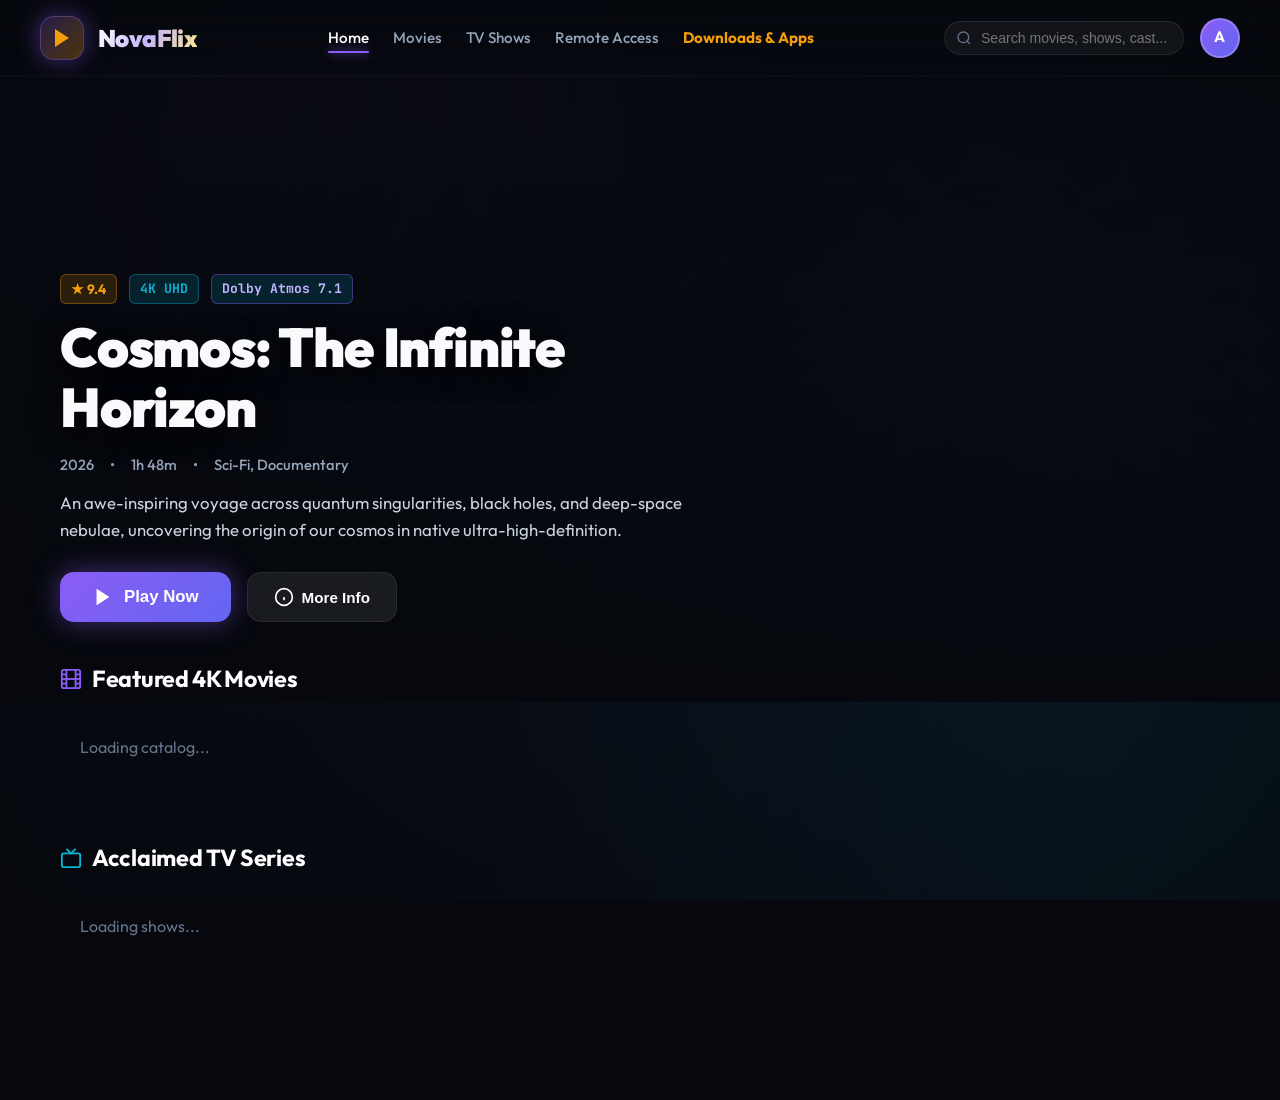
==== templates/index.html @ df2147ff "feat: Initial release of NovaFlix - Sovereign Next-Gen Media Platform" ====
<!DOCTYPE html>
<html lang="en">
<head>
    <meta charset="UTF-8">
    <meta name="viewport" content="width=device-width, initial-scale=1.0">
    <title>NovaFlix | Next-Gen Sovereign Media Server</title>
    <meta name="description" content="The next-generation open media streaming platform combining the elegance of Plex, freedom of Jellyfin, and power of Emby.">
    <link rel="stylesheet" href="/static/css/style.css">
</head>
<body>
    <!-- Topbar Navigation -->
    <header class="cinema-nav" id="cinemaNav">
        <a href="/" class="brand-wrap">
            <div class="brand-icon">
                <svg width="24" height="24" viewBox="0 0 24 24" fill="var(--amber-gold)"><polygon points="5 3 19 12 5 21 5 3"></polygon></svg>
            </div>
            <div>
                <span class="brand-logo-text">NovaFlix</span>
            </div>
        </a>

        <ul class="nav-menu">
            <li><a class="nav-link active" onclick="location.reload()">Home</a></li>
            <li><a class="nav-link" href="#shelfMovies">Movies</a></li>
            <li><a class="nav-link" href="#shelfShows">TV Shows</a></li>
            <li><a class="nav-link" id="btnRemoteStatus">Remote Access</a></li>
            <li><a class="nav-link" href="/portal" style="color: var(--amber-gold); font-weight: 700;">Downloads & Apps</a></li>
        </ul>

        <div class="nav-right-actions">
            <div class="search-box-wrap">
                <svg class="search-icon-nav" width="16" height="16" viewBox="0 0 24 24" fill="none" stroke="currentColor" stroke-width="2"><circle cx="11" cy="11" r="8"></circle><line x1="21" y1="21" x2="16.65" y2="16.65"></line></svg>
                <input type="text" id="navSearchInput" class="nav-search-input" placeholder="Search movies, shows, cast...">
            </div>

            <div class="user-profile-btn" title="Admin Profile">
                A
            </div>
        </div>
    </header>

    <!-- Main Hero Banner -->
    <section class="hero-backdrop-container" id="heroBackdrop">
        <div class="hero-overlay-fade"></div>
        <div class="hero-content">
            <div class="hero-badge-row">
                <span class="rating-badge" id="heroRating">★ 9.4</span>
                <span class="quality-badge">4K UHD</span>
                <span class="quality-badge" style="color: #c4b5fd; border-color: rgba(139, 92, 246, 0.4);">Dolby Atmos 7.1</span>
            </div>
            <h1 class="hero-title" id="heroTitle">Cosmos: The Infinite Horizon</h1>
            <div class="hero-meta">
                <span id="heroYear">2026</span>
                <span>•</span>
                <span id="heroDuration">1h 48m</span>
                <span>•</span>
                <span id="heroGenre">Sci-Fi, Documentary</span>
            </div>
            <p class="hero-synopsis" id="heroSynopsis">
                An awe-inspiring voyage across quantum singularities, black holes, and deep-space nebulae, uncovering the origin of our cosmos in native ultra-high-definition.
            </p>
            <div class="hero-btn-row">
                <button class="btn-hero-play" id="btnHeroPlay">
                    <svg width="22" height="22" viewBox="0 0 24 24" fill="currentColor"><polygon points="5 3 19 12 5 21 5 3"></polygon></svg>
                    <span>Play Now</span>
                </button>
                <button class="btn-hero-secondary" onclick="app.openDetailModal(1)">
                    <svg width="20" height="20" viewBox="0 0 24 24" fill="none" stroke="currentColor" stroke-width="2"><circle cx="12" cy="12" r="10"></circle><line x1="12" y1="16" x2="12" y2="12"></line><line x1="12" y1="8" x2="12.01" y2="8"></line></svg>
                    <span>More Info</span>
                </button>
            </div>
        </div>
    </section>

    <!-- Cinema Media Shelves -->
    <main class="cinema-main-container">
        <!-- Continue Watching Shelf -->
        <section class="media-shelf" id="shelfContinueWatching" style="display: none;">
            <div class="shelf-header">
                <h2 class="shelf-title">
                    <svg width="22" height="22" viewBox="0 0 24 24" fill="none" stroke="var(--amber-gold)" stroke-width="2"><circle cx="12" cy="12" r="10"></circle><polyline points="12 6 12 12 16 14"></polyline></svg>
                    <span>Continue Watching</span>
                </h2>
            </div>
            <div class="shelf-carousel" id="carouselContinueWatching"></div>
        </section>

        <!-- Trending Movies Shelf -->
        <section class="media-shelf" id="shelfMovies">
            <div class="shelf-header">
                <h2 class="shelf-title">
                    <svg width="22" height="22" viewBox="0 0 24 24" fill="none" stroke="var(--violet-primary)" stroke-width="2"><rect x="2" y="2" width="20" height="20" rx="2.18" ry="2.18"></rect><line x1="7" y1="2" x2="7" y2="22"></line><line x1="17" y1="2" x2="17" y2="22"></line><line x1="2" y1="12" x2="22" y2="12"></line><line x1="2" y1="7" x2="7" y2="7"></line><line x1="2" y1="17" x2="7" y2="17"></line><line x1="17" y1="17" x2="22" y2="17"></line><line x1="17" y1="7" x2="22" y2="7"></line></svg>
                    <span>Featured 4K Movies</span>
                </h2>
            </div>
            <div class="shelf-carousel" id="carouselMovies">
                <div style="color: var(--text-muted); padding: 20px;">Loading catalog...</div>
            </div>
        </section>

        <!-- TV Series Shelf -->
        <section class="media-shelf" id="shelfShows">
            <div class="shelf-header">
                <h2 class="shelf-title">
                    <svg width="22" height="22" viewBox="0 0 24 24" fill="none" stroke="var(--cyan-accent)" stroke-width="2"><rect x="2" y="7" width="20" height="15" rx="2" ry="2"></rect><polyline points="17 2 12 7 7 2"></polyline></svg>
                    <span>Acclaimed TV Series</span>
                </h2>
            </div>
            <div class="shelf-carousel" id="carouselShows">
                <div style="color: var(--text-muted); padding: 20px;">Loading shows...</div>
            </div>
        </section>
    </main>

    <!-- Media Detail Modal -->
    <div class="modal-overlay" id="mediaDetailModal">
        <div class="modal-card" style="max-width: 680px; padding: 0; overflow: hidden;">
            <div id="detailBackdrop" style="width: 100%; height: 260px; background-size: cover; background-position: center; position: relative;">
                <div style="position: absolute; top: 0; left: 0; right: 0; bottom: 0; background: linear-gradient(180deg, rgba(0,0,0,0.2) 0%, var(--bg-surface-elevated) 100%);"></div>
                <button class="player-close-btn" style="position: absolute; top: 16px; right: 16px;" onclick="app.closeDetailModal()">✕</button>
            </div>
            <div style="padding: 24px 32px 32px;">
                <h2 id="detailTitle" style="font-size: 2rem; font-weight: 800; margin-bottom: 8px;">Title</h2>
                <div id="detailMeta" style="color: var(--text-secondary); font-size: 0.9rem; margin-bottom: 16px;">Meta</div>
                <p id="detailSynopsis" style="color: #cbd5e1; font-size: 0.95rem; line-height: 1.6; margin-bottom: 20px;">Synopsis</p>
                <div id="detailCast" style="font-size: 0.85rem; color: var(--text-muted); margin-bottom: 24px;">Cast</div>
                <div style="display: flex; gap: 14px;">
                    <button class="btn-hero-play" id="btnDetailPlay">
                        <svg width="20" height="20" viewBox="0 0 24 24" fill="currentColor"><polygon points="5 3 19 12 5 21 5 3"></polygon></svg>
                        <span>Start Playback</span>
                    </button>
                    <button class="btn-hero-secondary" onclick="app.closeDetailModal()">Close</button>
                </div>
                <div id="detailEpisodeList" style="margin-top: 24px;"></div>
            </div>
        </div>
    </div>

    <!-- Fullscreen Video Player Modal -->
    <div class="player-modal" id="videoPlayerModal">
        <!-- Top Bar -->
        <div class="player-topbar">
            <div>
                <span id="playerItemTitle" style="font-size: 1.25rem; font-weight: 700; color: #ffffff;">Streaming</span>
                <span style="font-size: 0.8rem; font-family: var(--font-mono); color: var(--amber-gold); margin-left: 12px;">DIRECT PLAY 4K</span>
            </div>
            <button class="player-close-btn" onclick="app.closePlayer()" title="Exit (Esc)">✕</button>
        </div>

        <!-- Video Element -->
        <video id="mainVideoElement" class="player-video-element" playsinline></video>

        <!-- Bottom Controls Bar -->
        <div class="player-bottom-controls">
            <!-- Scrubber Bar -->
            <div class="player-scrubber-bar" id="playerScrubberBar">
                <div class="player-scrubber-progress" id="playerScrubberFill" style="width: 0%;">
                    <div class="player-scrubber-thumb"></div>
                </div>
            </div>

            <!-- Controls Row -->
            <div class="player-control-row">
                <div class="player-btn-group">
                    <button class="btn-ctrl" id="btnPlayPause" onclick="app.togglePlay()" title="Play/Pause (Space)">
                        <span id="iconPlayPause">
                            <svg width="24" height="24" viewBox="0 0 24 24" fill="currentColor"><polygon points="5 3 19 12 5 21 5 3"></polygon></svg>
                        </span>
                    </button>
                    <span id="playerTimeDisplay" style="font-family: var(--font-mono); font-size: 0.88rem; color: var(--text-secondary);">00:00 / 00:00</span>
                </div>

                <div class="player-btn-group">
                    <button class="btn-ctrl" onclick="app.toggleSyncPlayPanel()" title="Watch Together (SyncPlay)">
                        <svg width="22" height="22" viewBox="0 0 24 24" fill="none" stroke="currentColor" stroke-width="2"><path d="M17 21v-2a4 4 0 0 0-4-4H5a4 4 0 0 0-4 4v2"></path><circle cx="9" cy="7" r="4"></circle><path d="M23 21v-2a4 4 0 0 0-3-3.87"></path><path d="M16 3.13a4 4 0 0 1 0 7.75"></path></svg>
                    </button>
                    <button class="btn-ctrl" onclick="app.toggleFullscreen()" title="Fullscreen (F)">
                        <svg width="20" height="20" viewBox="0 0 24 24" fill="none" stroke="currentColor" stroke-width="2"><path d="M8 3H5a2 2 0 0 0-2 2v3m18 0V5a2 2 0 0 0-2-2h-3m0 18h3a2 2 0 0 0 2-2v-3M3 16v3a2 2 0 0 0 2 2h3"></path></svg>
                    </button>
                </div>
            </div>
        </div>

        <!-- SyncPlay Sidebar -->
        <div class="syncplay-sidebar" id="syncPlaySidebar">
            <div class="syncplay-header">
                <div>
                    <span style="font-weight: 700; color: #ffffff;">Watch Together</span>
                    <span class="rating-badge" style="font-size: 0.7rem; margin-left: 6px;">SYNCPLAY</span>
                </div>
                <button class="btn-ctrl" onclick="app.toggleSyncPlayPanel()">✕</button>
            </div>
            <div class="syncplay-messages" id="syncChatMessages">
                <div class="chat-bubble">
                    <div class="chat-author">System</div>
                    <div>Room DEMO-ROOM-1 is active. Playback is synchronized across all viewers.</div>
                </div>
            </div>
            <div class="syncplay-input-row">
                <input type="text" id="syncChatInput" class="nav-search-input" style="border-radius: var(--radius-sm);" placeholder="Say something..." onkeydown="if(event.key==='Enter') app.sendChatMessage()">
                <button class="btn-hero-play" style="padding: 8px 16px; font-size: 0.85rem;" onclick="app.sendChatMessage()">Send</button>
            </div>
        </div>
    </div>

    <!-- Remote Access Modal -->
    <div class="modal-overlay" id="remoteAccessModal">
        <div class="modal-card">
            <div style="display: flex; justify-content: space-between; align-items: center; margin-bottom: 20px;">
                <h3 style="font-size: 1.3rem; font-weight: 800; color: #ffffff;">Remote Access Status</h3>
                <button class="player-close-btn" style="width: 32px; height: 32px;" onclick="app.closeRemoteModal()">✕</button>
            </div>
            <div style="background: rgba(16, 185, 129, 0.1); border: 1px solid rgba(16, 185, 129, 0.3); border-radius: var(--radius-md); padding: 14px; margin-bottom: 20px; display: flex; align-items: center; gap: 12px;">
                <div style="width: 10px; height: 10px; border-radius: 50%; background: var(--emerald-safe); box-shadow: 0 0 10px var(--emerald-safe);"></div>
                <div>
                    <div style="font-weight: 700; color: var(--emerald-safe);">Remote Streaming Reachable</div>
                    <div style="font-size: 0.8rem; color: #cbd5e1;">Your server is reachable outside your local network.</div>
                </div>
            </div>
            <div style="font-size: 0.9rem; display: flex; flex-direction: column; gap: 12px; margin-bottom: 24px;">
                <div style="display: flex; justify-content: space-between;">
                    <span style="color: var(--text-muted);">Public WAN IP:</span>
                    <span id="remoteWanIp" style="font-family: var(--font-mono); font-weight: 600;">Detecting...</span>
                </div>
                <div style="display: flex; justify-content: space-between;">
                    <span style="color: var(--text-muted);">Internal LAN IP:</span>
                    <span id="remoteLanIp" style="font-family: var(--font-mono); font-weight: 600;">Detecting...</span>
                </div>
                <div style="display: flex; justify-content: space-between;">
                    <span style="color: var(--text-muted);">Port:</span>
                    <span id="remotePort" style="font-family: var(--font-mono);">8096</span>
                </div>
                <div style="display: flex; flex-direction: column; gap: 4px;">
                    <span style="color: var(--text-muted);">External Stream URL:</span>
                    <span id="remotePublicUrl" style="font-family: var(--font-mono); font-size: 0.82rem; color: var(--cyan-accent); word-break: break-all;">-</span>
                </div>
            </div>
            <button class="btn-hero-play" style="width: 100%; justify-content: center;" onclick="app.closeRemoteModal()">Close</button>
        </div>
    </div>

    <!-- Application Script -->
    <script src="/static/js/app.js"></script>
</body>
</html>
---- static/css/style.css ----
/* ==========================================================================
   NovaFlix - Cinema Web App & Plex-Style Showcase Portal Stylesheet
   Sovereign, High-Performance Glassmorphic Media Platform
   ========================================================================== */

@import url('https://fonts.googleapis.com/css2?family=JetBrains+Mono:wght@400;500;600;700&family=Outfit:wght@300;400;500;600;700;800;900&display=swap');

:root {
    --bg-base: #06080e;
    --bg-surface: rgba(14, 19, 31, 0.75);
    --bg-surface-elevated: rgba(22, 31, 49, 0.85);
    --bg-glass: rgba(15, 23, 42, 0.65);
    --bg-glass-card: rgba(20, 27, 45, 0.55);
    
    --border-subtle: rgba(255, 255, 255, 0.08);
    --border-glow: rgba(139, 92, 246, 0.35);
    --border-accent: rgba(245, 158, 11, 0.35);
    
    --text-primary: #f8fafc;
    --text-secondary: #94a3b8;
    --text-muted: #64748b;
    
    --violet-primary: #8b5cf6;
    --violet-glow: rgba(139, 92, 246, 0.45);
    --amber-gold: #f59e0b;
    --amber-glow: rgba(245, 158, 11, 0.4);
    --cyan-accent: #06b6d4;
    --cyan-glow: rgba(6, 182, 212, 0.35);
    --emerald-safe: #10b981;
    --rose-danger: #f43f5e;
    
    --font-sans: 'Outfit', -apple-system, BlinkMacSystemFont, sans-serif;
    --font-mono: 'JetBrains Mono', monospace;
    
    --radius-sm: 8px;
    --radius-md: 14px;
    --radius-lg: 20px;
    --radius-xl: 28px;
    
    --transition: all 0.25s cubic-bezier(0.16, 1, 0.3, 1);
}

* {
    box-sizing: border-box;
    margin: 0;
    padding: 0;
}

body {
    background-color: var(--bg-base);
    background-image: 
        radial-gradient(circle at 15% 15%, rgba(139, 92, 246, 0.09) 0%, transparent 45%),
        radial-gradient(circle at 85% 75%, rgba(6, 182, 212, 0.07) 0%, transparent 50%),
        radial-gradient(circle at 50% 50%, rgba(10, 14, 26, 0.8) 0%, transparent 100%);
    background-attachment: fixed;
    color: var(--text-primary);
    font-family: var(--font-sans);
    min-height: 100vh;
    overflow-x: hidden;
    line-height: 1.5;
}

/* Custom Scrollbar */
::-webkit-scrollbar {
    width: 8px;
    height: 8px;
}
::-webkit-scrollbar-track {
    background: rgba(6, 8, 14, 0.8);
}
::-webkit-scrollbar-thumb {
    background: rgba(100, 116, 139, 0.3);
    border-radius: 999px;
}
::-webkit-scrollbar-thumb:hover {
    background: var(--violet-primary);
}

/* App Header & Navbar */
.cinema-nav {
    position: fixed;
    top: 0;
    left: 0;
    right: 0;
    height: 76px;
    padding: 0 40px;
    display: flex;
    align-items: center;
    justify-content: space-between;
    background: linear-gradient(180deg, rgba(6, 8, 14, 0.95) 0%, rgba(6, 8, 14, 0.7) 70%, transparent 100%);
    backdrop-filter: blur(16px);
    z-index: 1000;
    border-bottom: 1px solid rgba(255, 255, 255, 0.04);
    transition: var(--transition);
}

.cinema-nav.scrolled {
    background: rgba(6, 8, 14, 0.96);
    border-bottom-color: var(--border-subtle);
}

.brand-wrap {
    display: flex;
    align-items: center;
    gap: 14px;
    cursor: pointer;
    text-decoration: none;
}

.brand-icon {
    width: 44px;
    height: 44px;
    border-radius: var(--radius-md);
    background: linear-gradient(135deg, rgba(139, 92, 246, 0.25), rgba(245, 158, 11, 0.3));
    border: 1px solid var(--border-glow);
    display: flex;
    align-items: center;
    justify-content: center;
    box-shadow: 0 0 24px var(--violet-glow);
}

.brand-logo-text {
    font-size: 1.5rem;
    font-weight: 900;
    letter-spacing: -0.6px;
    background: linear-gradient(120deg, #ffffff, #c4b5fd, #fde68a);
    -webkit-background-clip: text;
    -webkit-text-fill-color: transparent;
}

.nav-menu {
    display: flex;
    align-items: center;
    gap: 24px;
    list-style: none;
}

.nav-link {
    color: var(--text-secondary);
    text-decoration: none;
    font-size: 0.95rem;
    font-weight: 500;
    transition: var(--transition);
    cursor: pointer;
    position: relative;
}

.nav-link:hover, .nav-link.active {
    color: #ffffff;
}

.nav-link.active::after {
    content: '';
    position: absolute;
    bottom: -6px;
    left: 0;
    right: 0;
    height: 2px;
    background: var(--violet-primary);
    border-radius: 999px;
    box-shadow: 0 0 10px var(--violet-primary);
}

.nav-right-actions {
    display: flex;
    align-items: center;
    gap: 16px;
}

.search-box-wrap {
    position: relative;
    width: 240px;
}

.nav-search-input {
    width: 100%;
    padding: 8px 14px 8px 36px;
    border-radius: 999px;
    background: rgba(255, 255, 255, 0.05);
    border: 1px solid var(--border-subtle);
    color: #ffffff;
    font-size: 0.88rem;
    outline: none;
    transition: var(--transition);
}

.nav-search-input:focus {
    width: 300px;
    background: rgba(14, 19, 31, 0.9);
    border-color: var(--violet-primary);
    box-shadow: 0 0 14px var(--violet-glow);
}

.search-icon-nav {
    position: absolute;
    left: 12px;
    top: 50%;
    transform: translateY(-50%);
    color: var(--text-muted);
    pointer-events: none;
}

.user-profile-btn {
    width: 40px;
    height: 40px;
    border-radius: 50%;
    background: linear-gradient(135deg, var(--violet-primary), #6366f1);
    border: 2px solid rgba(255, 255, 255, 0.2);
    display: flex;
    align-items: center;
    justify-content: center;
    font-weight: 700;
    font-size: 0.95rem;
    color: #ffffff;
    cursor: pointer;
    transition: var(--transition);
}

.user-profile-btn:hover {
    transform: scale(1.08);
    box-shadow: 0 0 18px var(--violet-glow);
}

/* Hero Section */
.hero-backdrop-container {
    position: relative;
    width: 100%;
    height: 78vh;
    min-height: 580px;
    background-size: cover;
    background-position: center top;
    display: flex;
    align-items: flex-end;
    padding: 0 60px 80px;
}

.hero-overlay-fade {
    position: absolute;
    top: 0; left: 0; right: 0; bottom: 0;
    background: 
        linear-gradient(180deg, rgba(6, 8, 14, 0.2) 0%, rgba(6, 8, 14, 0.8) 75%, var(--bg-base) 100%),
        linear-gradient(90deg, rgba(6, 8, 14, 0.85) 0%, rgba(6, 8, 14, 0.4) 50%, transparent 100%);
}

.hero-content {
    position: relative;
    z-index: 10;
    max-width: 650px;
}

.hero-badge-row {
    display: flex;
    align-items: center;
    gap: 12px;
    margin-bottom: 14px;
}

.rating-badge {
    padding: 4px 10px;
    border-radius: 6px;
    background: rgba(245, 158, 11, 0.15);
    border: 1px solid rgba(245, 158, 11, 0.35);
    color: var(--amber-gold);
    font-weight: 700;
    font-size: 0.85rem;
    display: inline-flex;
    align-items: center;
    gap: 6px;
}

.quality-badge {
    padding: 4px 10px;
    border-radius: 6px;
    background: rgba(6, 182, 212, 0.15);
    border: 1px solid rgba(6, 182, 212, 0.35);
    color: var(--cyan-accent);
    font-weight: 700;
    font-size: 0.82rem;
    font-family: var(--font-mono);
}

.hero-title {
    font-size: 3.4rem;
    font-weight: 900;
    letter-spacing: -1.2px;
    line-height: 1.1;
    margin-bottom: 16px;
    text-shadow: 0 4px 30px rgba(0, 0, 0, 0.8);
}

.hero-meta {
    font-size: 0.92rem;
    color: var(--text-secondary);
    margin-bottom: 14px;
    display: flex;
    gap: 16px;
    font-weight: 500;
}

.hero-synopsis {
    font-size: 1.05rem;
    color: #cbd5e1;
    line-height: 1.6;
    margin-bottom: 28px;
    display: -webkit-box;
    -webkit-line-clamp: 3;
    -webkit-box-orient: vertical;
    overflow: hidden;
}

.hero-btn-row {
    display: flex;
    align-items: center;
    gap: 16px;
}

.btn-hero-play {
    padding: 14px 32px;
    border-radius: var(--radius-md);
    background: linear-gradient(135deg, var(--violet-primary), #6366f1);
    color: #ffffff;
    font-weight: 700;
    font-size: 1.05rem;
    border: none;
    cursor: pointer;
    display: inline-flex;
    align-items: center;
    gap: 10px;
    transition: var(--transition);
    box-shadow: 0 0 28px var(--violet-glow);
}

.btn-hero-play:hover {
    transform: scale(1.04);
    box-shadow: 0 0 36px var(--violet-glow);
}

.btn-hero-secondary {
    padding: 14px 26px;
    border-radius: var(--radius-md);
    background: rgba(255, 255, 255, 0.08);
    backdrop-filter: blur(12px);
    border: 1px solid var(--border-subtle);
    color: #ffffff;
    font-weight: 600;
    font-size: 0.95rem;
    cursor: pointer;
    transition: var(--transition);
    display: inline-flex;
    align-items: center;
    gap: 8px;
}

.btn-hero-secondary:hover {
    background: rgba(255, 255, 255, 0.16);
    border-color: rgba(255, 255, 255, 0.3);
}

/* Media Shelf Rows & Carousels */
.cinema-main-container {
    padding: 0 60px 80px;
    position: relative;
    z-index: 20;
    margin-top: -40px;
}

.media-shelf {
    margin-bottom: 48px;
}

.shelf-header {
    display: flex;
    justify-content: space-between;
    align-items: center;
    margin-bottom: 18px;
}

.shelf-title {
    font-size: 1.45rem;
    font-weight: 700;
    letter-spacing: -0.3px;
    color: #ffffff;
    display: flex;
    align-items: center;
    gap: 10px;
}

.shelf-carousel {
    display: flex;
    gap: 20px;
    overflow-x: auto;
    padding-bottom: 14px;
    scroll-behavior: smooth;
}

/* Movie & Show Cards */
.media-card {
    flex: 0 0 200px;
    border-radius: var(--radius-md);
    background: var(--bg-surface);
    border: 1px solid var(--border-subtle);
    overflow: hidden;
    position: relative;
    cursor: pointer;
    transition: var(--transition);
}

.media-card:hover {
    transform: translateY(-8px) scale(1.03);
    border-color: var(--border-glow);
    box-shadow: 0 16px 36px rgba(0, 0, 0, 0.6);
}

.media-poster-wrap {
    position: relative;
    width: 100%;
    aspect-ratio: 2/3;
    overflow: hidden;
    background: #0f172a;
}

.media-poster-img {
    width: 100%;
    height: 100%;
    object-fit: cover;
    transition: transform 0.4s ease;
}

.media-card:hover .media-poster-img {
    transform: scale(1.06);
}

.media-overlay-play {
    position: absolute;
    top: 0; left: 0; right: 0; bottom: 0;
    background: rgba(6, 8, 14, 0.5);
    display: flex;
    align-items: center;
    justify-content: center;
    opacity: 0;
    transition: var(--transition);
}

.media-card:hover .media-overlay-play {
    opacity: 1;
}

.play-circle-btn {
    width: 52px;
    height: 52px;
    border-radius: 50%;
    background: var(--violet-primary);
    box-shadow: 0 0 24px var(--violet-glow);
    display: flex;
    align-items: center;
    justify-content: center;
    color: #ffffff;
    transform: scale(0.85);
    transition: var(--transition);
}

.media-card:hover .play-circle-btn {
    transform: scale(1);
}

.media-card-info {
    padding: 14px;
}

.media-card-title {
    font-size: 0.95rem;
    font-weight: 700;
    color: #ffffff;
    white-space: nowrap;
    overflow: hidden;
    text-overflow: ellipsis;
    margin-bottom: 4px;
}

.media-card-sub {
    font-size: 0.8rem;
    color: var(--text-muted);
    display: flex;
    justify-content: space-between;
}

/* Progress Bar for Continue Watching */
.progress-bar-wrap {
    position: absolute;
    bottom: 0;
    left: 0;
    right: 0;
    height: 4px;
    background: rgba(255, 255, 255, 0.15);
}

.progress-bar-fill {
    height: 100%;
    background: linear-gradient(90deg, var(--amber-gold), var(--violet-primary));
}

/* Fullscreen Video Player Modal */
.player-modal {
    position: fixed;
    top: 0; left: 0; right: 0; bottom: 0;
    background: #000000;
    z-index: 9999;
    display: none;
    flex-direction: column;
}

.player-modal.active {
    display: flex;
}

.player-video-element {
    width: 100%;
    height: 100%;
    object-fit: contain;
    outline: none;
}

.player-topbar {
    position: absolute;
    top: 0; left: 0; right: 0;
    padding: 24px 32px;
    background: linear-gradient(180deg, rgba(0,0,0,0.85) 0%, transparent 100%);
    display: flex;
    justify-content: space-between;
    align-items: center;
    z-index: 100;
    opacity: 0;
    transition: opacity 0.3s ease;
}

.player-modal:hover .player-topbar, .player-modal:hover .player-bottom-controls {
    opacity: 1;
}

.player-close-btn {
    width: 44px;
    height: 44px;
    border-radius: 50%;
    background: rgba(255, 255, 255, 0.15);
    border: none;
    color: #ffffff;
    cursor: pointer;
    display: flex;
    align-items: center;
    justify-content: center;
    transition: var(--transition);
}

.player-close-btn:hover {
    background: rgba(255, 255, 255, 0.3);
    transform: scale(1.1);
}

.player-bottom-controls {
    position: absolute;
    bottom: 0; left: 0; right: 0;
    padding: 32px 32px 24px;
    background: linear-gradient(0deg, rgba(0,0,0,0.95) 0%, rgba(0,0,0,0.6) 70%, transparent 100%);
    z-index: 100;
    opacity: 0;
    transition: opacity 0.3s ease;
}

.player-scrubber-bar {
    width: 100%;
    height: 6px;
    background: rgba(255, 255, 255, 0.2);
    border-radius: 999px;
    position: relative;
    cursor: pointer;
    margin-bottom: 16px;
}

.player-scrubber-progress {
    height: 100%;
    background: var(--violet-primary);
    border-radius: 999px;
    position: relative;
}

.player-scrubber-thumb {
    width: 14px;
    height: 14px;
    border-radius: 50%;
    background: #ffffff;
    position: absolute;
    right: -7px;
    top: -4px;
    box-shadow: 0 0 10px rgba(0,0,0,0.5);
}

.player-control-row {
    display: flex;
    justify-content: space-between;
    align-items: center;
}

.player-btn-group {
    display: flex;
    align-items: center;
    gap: 16px;
}

.btn-ctrl {
    background: none;
    border: none;
    color: #ffffff;
    cursor: pointer;
    display: flex;
    align-items: center;
    justify-content: center;
    padding: 8px;
    border-radius: 50%;
    transition: var(--transition);
}

.btn-ctrl:hover {
    color: var(--violet-primary);
    transform: scale(1.1);
}

/* SyncPlay Sidebar */
.syncplay-sidebar {
    position: absolute;
    top: 0; right: 0; bottom: 0;
    width: 340px;
    background: rgba(14, 19, 31, 0.95);
    backdrop-filter: blur(20px);
    border-left: 1px solid var(--border-subtle);
    z-index: 150;
    display: none;
    flex-direction: column;
}

.syncplay-sidebar.active {
    display: flex;
}

.syncplay-header {
    padding: 20px;
    border-bottom: 1px solid var(--border-subtle);
    display: flex;
    justify-content: space-between;
    align-items: center;
}

.syncplay-messages {
    flex: 1;
    overflow-y: auto;
    padding: 16px;
    display: flex;
    flex-direction: column;
    gap: 10px;
}

.chat-bubble {
    background: rgba(255, 255, 255, 0.04);
    padding: 8px 12px;
    border-radius: var(--radius-sm);
    font-size: 0.88rem;
}

.chat-author {
    font-size: 0.75rem;
    font-weight: 700;
    color: var(--violet-primary);
    margin-bottom: 2px;
}

.syncplay-input-row {
    padding: 16px;
    border-top: 1px solid var(--border-subtle);
    display: flex;
    gap: 8px;
}

/* Plex-Style Download & Showcase Portal Styles */
.portal-hero {
    padding: 160px 40px 100px;
    text-align: center;
    max-width: 900px;
    margin: 0 auto;
}

.portal-tagline-badge {
    display: inline-flex;
    align-items: center;
    gap: 8px;
    padding: 6px 16px;
    border-radius: 999px;
    background: rgba(139, 92, 246, 0.12);
    border: 1px solid rgba(139, 92, 246, 0.35);
    color: #ddd6fe;
    font-size: 0.85rem;
    font-weight: 600;
    margin-bottom: 24px;
}

.portal-headline {
    font-size: 4rem;
    font-weight: 900;
    letter-spacing: -1.5px;
    line-height: 1.1;
    margin-bottom: 24px;
    background: linear-gradient(135deg, #ffffff 40%, #c4b5fd 80%, #fde68a 100%);
    -webkit-background-clip: text;
    -webkit-text-fill-color: transparent;
}

.portal-subtext {
    font-size: 1.25rem;
    color: var(--text-secondary);
    line-height: 1.6;
    margin-bottom: 40px;
}

/* Download Matrix Tabs */
.download-section {
    max-width: 1000px;
    margin: 0 auto 100px;
    padding: 0 32px;
}

.os-tab-buttons {
    display: flex;
    justify-content: center;
    gap: 12px;
    margin-bottom: 32px;
    flex-wrap: wrap;
}

.os-tab-btn {
    padding: 12px 24px;
    border-radius: var(--radius-md);
    background: rgba(255, 255, 255, 0.04);
    border: 1px solid var(--border-subtle);
    color: var(--text-secondary);
    font-weight: 600;
    font-size: 0.95rem;
    cursor: pointer;
    transition: var(--transition);
    display: flex;
    align-items: center;
    gap: 10px;
}

.os-tab-btn:hover, .os-tab-btn.active {
    background: linear-gradient(135deg, rgba(139, 92, 246, 0.2), rgba(6, 182, 212, 0.15));
    border-color: var(--violet-primary);
    color: #ffffff;
    box-shadow: 0 4px 20px rgba(0, 0, 0, 0.3);
}

.download-cards-grid {
    display: grid;
    grid-template-columns: repeat(auto-fit, minmax(280px, 1fr));
    gap: 24px;
}

.download-card {
    background: var(--bg-surface);
    backdrop-filter: blur(20px);
    border: 1px solid var(--border-subtle);
    border-radius: var(--radius-lg);
    padding: 32px 24px;
    text-align: center;
    transition: var(--transition);
    position: relative;
    overflow: hidden;
}

.download-card:hover {
    transform: translateY(-6px);
    border-color: var(--border-glow);
    box-shadow: 0 16px 40px rgba(0, 0, 0, 0.5);
}

.download-card::before {
    content: '';
    position: absolute;
    top: 0; left: 0; right: 0;
    height: 3px;
    background: linear-gradient(90deg, var(--violet-primary), var(--cyan-accent));
}

.download-os-icon {
    width: 60px;
    height: 60px;
    border-radius: var(--radius-md);
    background: rgba(255, 255, 255, 0.05);
    margin: 0 auto 18px;
    display: flex;
    align-items: center;
    justify-content: center;
    color: var(--violet-primary);
}

.download-os-title {
    font-size: 1.3rem;
    font-weight: 800;
    margin-bottom: 6px;
}

.download-os-desc {
    font-size: 0.88rem;
    color: var(--text-secondary);
    margin-bottom: 24px;
}

.btn-download-primary {
    width: 100%;
    padding: 14px;
    border-radius: var(--radius-md);
    background: linear-gradient(135deg, var(--violet-primary), #6366f1);
    color: #ffffff;
    font-weight: 700;
    font-size: 0.95rem;
    text-decoration: none;
    display: inline-flex;
    align-items: center;
    justify-content: center;
    gap: 8px;
    transition: var(--transition);
    box-shadow: 0 4px 16px var(--violet-glow);
}

.btn-download-primary:hover {
    box-shadow: 0 0 24px var(--violet-glow);
    transform: scale(1.02);
}

/* Comparison Matrix Table */
.comparison-section {
    max-width: 1000px;
    margin: 0 auto 100px;
    padding: 0 32px;
}

.comparison-table-wrap {
    background: var(--bg-surface);
    backdrop-filter: blur(20px);
    border: 1px solid var(--border-subtle);
    border-radius: var(--radius-lg);
    overflow-x: auto;
}

.comparison-table {
    width: 100%;
    border-collapse: collapse;
    text-align: left;
    font-size: 0.92rem;
}

.comparison-table th {
    background: rgba(14, 19, 31, 0.9);
    padding: 18px 24px;
    font-weight: 700;
    border-bottom: 1px solid var(--border-subtle);
    color: var(--text-secondary);
}

.comparison-table th.highlight-col {
    background: rgba(139, 92, 246, 0.15);
    color: #ffffff;
    font-size: 1.05rem;
}

.comparison-table td {
    padding: 16px 24px;
    border-bottom: 1px solid var(--border-subtle);
    vertical-align: middle;
}

.comparison-table td.highlight-col {
    background: rgba(139, 92, 246, 0.08);
    font-weight: 600;
    color: #ffffff;
}

/* Modals */
.modal-overlay {
    position: fixed;
    top: 0; left: 0; right: 0; bottom: 0;
    background: rgba(0, 0, 0, 0.8);
    backdrop-filter: blur(16px);
    z-index: 2000;
    display: none;
    align-items: center;
    justify-content: center;
    padding: 20px;
}

.modal-overlay.active {
    display: flex;
}

.modal-card {
    background: var(--bg-surface-elevated);
    border: 1px solid var(--border-subtle);
    border-radius: var(--radius-lg);
    padding: 32px;
    max-width: 480px;
    width: 100%;
    position: relative;
    box-shadow: 0 24px 60px rgba(0, 0, 0, 0.8);
}

/* Media Query Responsiveness */
@media (max-width: 900px) {
    .cinema-nav {
        padding: 0 20px;
    }
    .cinema-main-container, .hero-backdrop-container {
        padding: 0 24px;
    }
    .hero-title {
        font-size: 2.2rem;
    }
    .portal-headline {
        font-size: 2.6rem;
    }
}
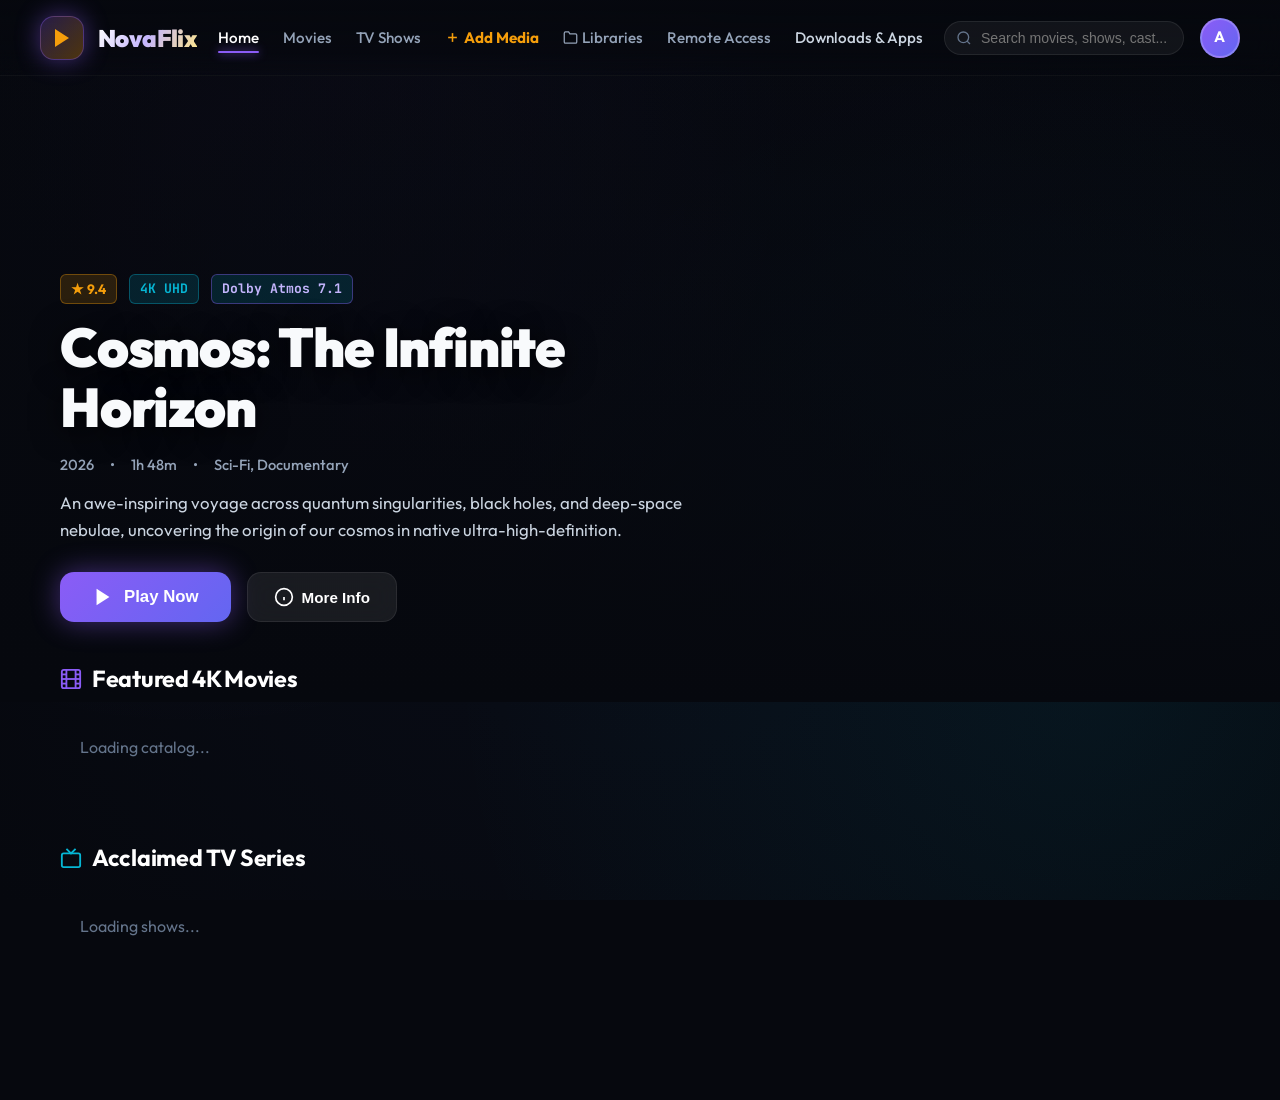
==== commit 8e9212e7: "feat: Add media scanner, manual media add modal, filesystem browser, and library management" ====
--- a/templates/index.html
+++ b/templates/index.html
@@ -23,8 +23,10 @@
             <li><a class="nav-link active" onclick="location.reload()">Home</a></li>
             <li><a class="nav-link" href="#shelfMovies">Movies</a></li>
             <li><a class="nav-link" href="#shelfShows">TV Shows</a></li>
+            <li><a class="nav-link" id="btnNavAddMedia" style="color: var(--amber-gold); font-weight: 700; cursor: pointer;"><svg width="15" height="15" viewBox="0 0 24 24" fill="none" stroke="currentColor" stroke-width="2.5" style="vertical-align: -2px; margin-right: 4px;"><line x1="12" y1="5" x2="12" y2="19"></line><line x1="5" y1="12" x2="19" y2="12"></line></svg>Add Media</a></li>
+            <li><a class="nav-link" id="btnNavLibraries" style="cursor: pointer;"><svg width="15" height="15" viewBox="0 0 24 24" fill="none" stroke="currentColor" stroke-width="2" style="vertical-align: -2px; margin-right: 4px;"><path d="M22 19a2 2 0 0 1-2 2H4a2 2 0 0 1-2-2V5a2 2 0 0 1 2-2h5l2 3h9a2 2 0 0 1 2 2z"></path></svg>Libraries</a></li>
             <li><a class="nav-link" id="btnRemoteStatus">Remote Access</a></li>
-            <li><a class="nav-link" href="/portal" style="color: var(--amber-gold); font-weight: 700;">Downloads & Apps</a></li>
+            <li><a class="nav-link" href="/portal" style="color: #cbd5e1; font-weight: 500;">Downloads & Apps</a></li>
         </ul>
 
         <div class="nav-right-actions">
@@ -124,12 +126,16 @@
                 <div id="detailMeta" style="color: var(--text-secondary); font-size: 0.9rem; margin-bottom: 16px;">Meta</div>
                 <p id="detailSynopsis" style="color: #cbd5e1; font-size: 0.95rem; line-height: 1.6; margin-bottom: 20px;">Synopsis</p>
                 <div id="detailCast" style="font-size: 0.85rem; color: var(--text-muted); margin-bottom: 24px;">Cast</div>
-                <div style="display: flex; gap: 14px;">
+                <div style="display: flex; gap: 14px; align-items: center; flex-wrap: wrap;">
                     <button class="btn-hero-play" id="btnDetailPlay">
                         <svg width="20" height="20" viewBox="0 0 24 24" fill="currentColor"><polygon points="5 3 19 12 5 21 5 3"></polygon></svg>
                         <span>Start Playback</span>
                     </button>
                     <button class="btn-hero-secondary" onclick="app.closeDetailModal()">Close</button>
+                    <button class="btn-hero-secondary" id="btnDetailDelete" onclick="app.deleteCurrentMedia()" style="border-color: rgba(244, 63, 94, 0.4); color: var(--rose-danger); margin-left: auto;" title="Remove this item from NovaFlix">
+                        <svg width="16" height="16" viewBox="0 0 24 24" fill="none" stroke="currentColor" stroke-width="2" style="vertical-align: -2px; margin-right: 4px;"><polyline points="3 6 5 6 21 6"></polyline><path d="M19 6v14a2 2 0 0 1-2 2H7a2 2 0 0 1-2-2V6m3 0V4a2 2 0 0 1 2-2h4a2 2 0 0 1 2 2v2"></path></svg>
+                        <span>Delete</span>
+                    </button>
                 </div>
                 <div id="detailEpisodeList" style="margin-top: 24px;"></div>
             </div>
@@ -239,6 +245,193 @@
         </div>
     </div>
 
+    <!-- Add Media & Library Manager Modal -->
+    <div class="modal-overlay" id="addMediaModal">
+        <div class="modal-card" style="max-width: 760px; width: 92%;">
+            <div style="display: flex; justify-content: space-between; align-items: center; margin-bottom: 20px;">
+                <div>
+                    <h3 style="font-size: 1.4rem; font-weight: 800; color: #ffffff;">Media &amp; Library Management</h3>
+                    <div style="font-size: 0.85rem; color: var(--text-secondary); margin-top: 2px;">Add files, scan local server storage, and manage media libraries</div>
+                </div>
+                <button class="player-close-btn" style="width: 32px; height: 32px;" onclick="app.closeAddMediaModal()">✕</button>
+            </div>
+
+            <!-- Modal Nav Tabs -->
+            <div class="modal-tabs">
+                <button class="modal-tab-btn active" id="tabBtnAddSingle" onclick="app.switchAddMediaTab('single')">
+                    <svg width="16" height="16" viewBox="0 0 24 24" fill="none" stroke="currentColor" stroke-width="2.5"><line x1="12" y1="5" x2="12" y2="19"></line><line x1="5" y1="12" x2="19" y2="12"></line></svg>
+                    <span>Add Single Item</span>
+                </button>
+                <button class="modal-tab-btn" id="tabBtnScanStorage" onclick="app.switchAddMediaTab('scan')">
+                    <svg width="16" height="16" viewBox="0 0 24 24" fill="none" stroke="currentColor" stroke-width="2"><path d="M22 19a2 2 0 0 1-2 2H4a2 2 0 0 1-2-2V5a2 2 0 0 1 2-2h5l2 3h9a2 2 0 0 1 2 2z"></path></svg>
+                    <span>Scan &amp; Storage Folders</span>
+                </button>
+            </div>
+
+            <!-- Tab 1: Add Single Media Item -->
+            <div class="modal-tab-content active" id="tabContentAddSingle">
+                <form id="formAddMedia" onsubmit="event.preventDefault(); app.submitAddMedia();">
+                    <div class="form-grid-2">
+                        <div class="form-group">
+                            <label class="form-label">Media Type</label>
+                            <select id="addMediaType" class="form-select" onchange="app.onMediaTypeChange()">
+                                <option value="movie">Movie</option>
+                                <option value="show">TV Series</option>
+                            </select>
+                        </div>
+                        <div class="form-group">
+                            <label class="form-label">Library Destination</label>
+                            <select id="addMediaLibrarySelect" class="form-select"></select>
+                        </div>
+                    </div>
+
+                    <div class="form-group">
+                        <label class="form-label">Title <span style="color: var(--amber-gold);">*</span></label>
+                        <input type="text" id="addMediaTitle" class="form-input" placeholder="e.g. 12 Strong or 3 Body Problem" required>
+                    </div>
+
+                    <div class="form-grid-3">
+                        <div class="form-group">
+                            <label class="form-label">Release Year</label>
+                            <input type="number" id="addMediaYear" class="form-input" placeholder="2026" min="1900" max="2099">
+                        </div>
+                        <div class="form-group">
+                            <label class="form-label">Rating (0 - 10)</label>
+                            <input type="number" id="addMediaRating" class="form-input" placeholder="8.8" step="0.1" min="0" max="10">
+                        </div>
+                        <div class="form-group">
+                            <label class="form-label">Genre</label>
+                            <input type="text" id="addMediaGenre" class="form-input" placeholder="Action, Sci-Fi">
+                        </div>
+                    </div>
+
+                    <!-- Source Selection -->
+                    <div class="form-group">
+                        <label class="form-label">Local File Path on Server (or HTTP URL)</label>
+                        <div style="display: flex; gap: 8px;">
+                            <input type="text" id="addMediaFilePath" class="form-input" placeholder="/data/media/movies/12 Strong (2018)/12 Strong (2018).mp4" style="flex: 1;">
+                            <button type="button" class="btn-hero-secondary" style="padding: 0 16px; white-space: nowrap; font-size: 0.85rem;" onclick="app.openFolderBrowser('addMediaFilePath')">
+                                📂 Browse
+                            </button>
+                        </div>
+                        <div style="font-size: 0.78rem; color: var(--text-muted); margin-top: 4px;">Local paths (e.g. /data/media/...) are streamed via HTTP 206 Direct Play.</div>
+                    </div>
+
+                    <div class="form-group">
+                        <label class="form-label">Direct Stream URL (Optional if local file provided)</label>
+                        <input type="url" id="addMediaStreamUrl" class="form-input" placeholder="https://example.com/stream.mp4 or .m3u8">
+                    </div>
+
+                    <div class="form-group">
+                        <label class="form-label">Poster / Cover Artwork</label>
+                        <div style="display: flex; gap: 8px;">
+                            <input type="text" id="addMediaPoster" class="form-input" placeholder="URL or leave blank for dynamic cinema poster" style="flex: 1;">
+                            <button type="button" class="btn-hero-secondary" style="padding: 0 14px; font-size: 0.82rem; white-space: nowrap;" onclick="app.generatePosterPreview()">
+                                ✨ Generate
+                            </button>
+                        </div>
+                    </div>
+
+                    <div class="form-group">
+                        <label class="form-label">Synopsis / Description</label>
+                        <textarea id="addMediaSynopsis" class="form-textarea" rows="2" placeholder="Brief overview of the media item..."></textarea>
+                    </div>
+
+                    <div style="display: flex; justify-content: flex-end; gap: 12px; margin-top: 24px;">
+                        <button type="button" class="btn-hero-secondary" onclick="app.closeAddMediaModal()">Cancel</button>
+                        <button type="submit" class="btn-hero-play" id="btnSubmitAddMedia">
+                            <svg width="18" height="18" viewBox="0 0 24 24" fill="currentColor"><polygon points="5 3 19 12 5 21 5 3"></polygon></svg>
+                            <span>Add to Library</span>
+                        </button>
+                    </div>
+                </form>
+            </div>
+
+            <!-- Tab 2: Scan Storage & Manage Libraries -->
+            <div class="modal-tab-content" id="tabContentScanStorage">
+                <!-- Configured Libraries -->
+                <div style="margin-bottom: 24px;">
+                    <div style="display: flex; justify-content: space-between; align-items: center; margin-bottom: 12px;">
+                        <span style="font-weight: 700; color: #ffffff;">Configured Library Directories</span>
+                        <span id="scanStatusBadge" class="rating-badge" style="font-size: 0.75rem;">IDLE</span>
+                    </div>
+                    <div id="librariesListContainer" class="libraries-list-wrap">
+                        <div style="color: var(--text-muted); padding: 12px;">Loading libraries...</div>
+                    </div>
+                </div>
+
+                <!-- Quick Presets -->
+                <div style="margin-bottom: 24px; padding: 16px; background: rgba(255, 255, 255, 0.02); border: 1px solid var(--border-subtle); border-radius: var(--radius-md);">
+                    <div style="font-size: 0.85rem; font-weight: 600; color: var(--text-secondary); margin-bottom: 10px;">Quick Server Directory Presets:</div>
+                    <div style="display: flex; flex-wrap: wrap; gap: 8px;">
+                        <button type="button" class="btn-tag" onclick="app.quickAddLibrary('Movies', 'movies', '/data/media/movies')">+ /data/media/movies</button>
+                        <button type="button" class="btn-tag" onclick="app.quickAddLibrary('TV Shows', 'tvshows', '/data/media/tv-shows')">+ /data/media/tv-shows</button>
+                        <button type="button" class="btn-tag" onclick="app.quickAddLibrary('Animated Movies', 'movies', '/data/media/animated-movies')">+ /data/media/animated-movies</button>
+                        <button type="button" class="btn-tag" onclick="app.quickAddLibrary('Animated TV', 'tvshows', '/data/media/animated-tv')">+ /data/media/animated-tv</button>
+                    </div>
+                </div>
+
+                <!-- Scan Controls -->
+                <div style="display: flex; gap: 12px; margin-bottom: 20px;">
+                    <button class="btn-hero-play" style="flex: 1; justify-content: center;" id="btnScanAllLibraries" onclick="app.startLibraryScan()">
+                        <svg width="20" height="20" viewBox="0 0 24 24" fill="none" stroke="currentColor" stroke-width="2"><polyline points="23 4 23 10 17 10"></polyline><polyline points="1 20 1 14 7 14"></polyline><path d="M3.51 9a9 9 0 0 1 14.85-3.36L23 10M1 14l4.64 4.36A9 9 0 0 0 20.49 15"></path></svg>
+                        <span>Scan All Libraries Now</span>
+                    </button>
+                </div>
+
+                <!-- Scan Progress Box -->
+                <div id="scanProgressCard" style="display: none; padding: 16px; background: rgba(139, 92, 246, 0.08); border: 1px solid rgba(139, 92, 246, 0.25); border-radius: var(--radius-md); margin-bottom: 20px;">
+                    <div style="display: flex; justify-content: space-between; align-items: center; margin-bottom: 8px;">
+                        <span id="scanProgressText" style="font-size: 0.9rem; font-weight: 600; color: #ffffff;">Scanning media files...</span>
+                        <div class="spinner-small"></div>
+                    </div>
+                    <div class="progress-bar-wrap" style="height: 6px; background: rgba(255, 255, 255, 0.1); border-radius: 4px; overflow: hidden; margin-top: 8px;">
+                        <div id="scanProgressBar" class="progress-bar-fill" style="width: 100%; height: 100%; background: linear-gradient(90deg, var(--amber-gold), var(--violet-primary));"></div>
+                    </div>
+                    <div id="scanStatsDisplay" style="font-size: 0.8rem; font-family: var(--font-mono); color: var(--text-muted); margin-top: 10px;">
+                        Scanned: 0 | Added: 0 | Skipped: 0
+                    </div>
+                </div>
+
+                <!-- Add New Library Folder Form -->
+                <div style="border-top: 1px solid var(--border-subtle); padding-top: 18px;">
+                    <span style="font-size: 0.9rem; font-weight: 700; color: #ffffff;">Add Custom Library Directory</span>
+                    <div style="display: flex; gap: 8px; margin-top: 10px; flex-wrap: wrap;">
+                        <input type="text" id="newLibName" class="form-input" placeholder="Library Name (e.g. 4K Movies)" style="flex: 1; min-width: 140px;">
+                        <select id="newLibType" class="form-select" style="width: 130px;">
+                            <option value="movies">Movies</option>
+                            <option value="tvshows">TV Series</option>
+                        </select>
+                        <input type="text" id="newLibPath" class="form-input" placeholder="/data/media/..." style="flex: 2; min-width: 180px;">
+                        <button type="button" class="btn-hero-secondary" style="padding: 0 14px; font-size: 0.85rem;" onclick="app.openFolderBrowser('newLibPath')">📂</button>
+                        <button type="button" class="btn-hero-play" style="padding: 0 18px; font-size: 0.85rem;" onclick="app.createLibrary()">Save</button>
+                    </div>
+                </div>
+            </div>
+        </div>
+    </div>
+
+    <!-- Server Filesystem Browser Modal -->
+    <div class="modal-overlay" id="folderBrowserModal" style="z-index: 1200;">
+        <div class="modal-card" style="max-width: 620px; width: 92%;">
+            <div style="display: flex; justify-content: space-between; align-items: center; margin-bottom: 16px;">
+                <h4 style="font-size: 1.15rem; font-weight: 700; color: #ffffff;">Server Directory Browser</h4>
+                <button class="player-close-btn" style="width: 28px; height: 28px;" onclick="app.closeFolderBrowser()">✕</button>
+            </div>
+            <div style="font-size: 0.82rem; font-family: var(--font-mono); color: var(--cyan-accent); background: rgba(0,0,0,0.3); padding: 8px 12px; border-radius: var(--radius-sm); margin-bottom: 14px; word-break: break-all;" id="browserCurrentPath">
+                /data/media
+            </div>
+            <div class="browser-entries-list" id="browserEntriesList" style="max-height: 280px; overflow-y: auto; display: flex; flex-direction: column; gap: 4px; padding: 4px;"></div>
+            <div style="display: flex; justify-content: space-between; align-items: center; margin-top: 18px;">
+                <button type="button" class="btn-hero-secondary" onclick="app.browseParentDir()" id="btnBrowserParent">⬆ Up One Level</button>
+                <button type="button" class="btn-hero-play" onclick="app.selectCurrentBrowserPath()">Select This Directory</button>
+            </div>
+        </div>
+    </div>
+
+    <!-- Floating Toast Notification Container -->
+    <div class="toast-container" id="toastContainer"></div>
+
     <!-- Application Script -->
     <script src="/static/js/app.js"></script>
 </body>
--- a/static/css/style.css
+++ b/static/css/style.css
@@ -925,3 +925,235 @@
         font-size: 2.6rem;
     }
 }
+
+/* ==========================================================================
+   Add Media, Library Management & Filesystem Browser Styles
+   ========================================================================== */
+
+.modal-tabs {
+    display: flex;
+    gap: 8px;
+    border-bottom: 1px solid var(--border-subtle);
+    margin-bottom: 24px;
+    padding-bottom: 4px;
+}
+
+.modal-tab-btn {
+    display: inline-flex;
+    align-items: center;
+    gap: 8px;
+    padding: 10px 18px;
+    background: transparent;
+    border: none;
+    border-bottom: 2px solid transparent;
+    color: var(--text-secondary);
+    font-family: var(--font-sans);
+    font-size: 0.95rem;
+    font-weight: 600;
+    cursor: pointer;
+    transition: var(--transition);
+}
+
+.modal-tab-btn:hover {
+    color: var(--text-primary);
+}
+
+.modal-tab-btn.active {
+    color: var(--amber-gold);
+    border-bottom-color: var(--amber-gold);
+}
+
+.modal-tab-content {
+    display: none;
+}
+
+.modal-tab-content.active {
+    display: block;
+    animation: fadeIn 0.25s ease-out;
+}
+
+@keyframes fadeIn {
+    from { opacity: 0; transform: translateY(4px); }
+    to { opacity: 1; transform: translateY(0); }
+}
+
+.form-grid-2 {
+    display: grid;
+    grid-template-columns: 1fr 1fr;
+    gap: 16px;
+    margin-bottom: 14px;
+}
+
+.form-grid-3 {
+    display: grid;
+    grid-template-columns: 1fr 1fr 1.5fr;
+    gap: 14px;
+    margin-bottom: 14px;
+}
+
+.form-group {
+    display: flex;
+    flex-direction: column;
+    gap: 6px;
+    margin-bottom: 14px;
+}
+
+.form-label {
+    font-size: 0.85rem;
+    font-weight: 600;
+    color: var(--text-secondary);
+}
+
+.form-input, .form-select, .form-textarea {
+    width: 100%;
+    padding: 10px 14px;
+    background: rgba(10, 14, 26, 0.7);
+    border: 1px solid var(--border-subtle);
+    border-radius: var(--radius-sm);
+    color: var(--text-primary);
+    font-family: var(--font-sans);
+    font-size: 0.92rem;
+    transition: var(--transition);
+    outline: none;
+}
+
+.form-input:focus, .form-select:focus, .form-textarea:focus {
+    border-color: var(--violet-primary);
+    box-shadow: 0 0 12px var(--violet-glow);
+    background: rgba(14, 19, 35, 0.9);
+}
+
+.form-textarea {
+    resize: vertical;
+    min-height: 60px;
+}
+
+.btn-tag {
+    background: rgba(139, 92, 246, 0.12);
+    border: 1px solid rgba(139, 92, 246, 0.3);
+    color: #c4b5fd;
+    font-size: 0.8rem;
+    font-family: var(--font-mono);
+    padding: 5px 12px;
+    border-radius: var(--radius-sm);
+    cursor: pointer;
+    transition: var(--transition);
+}
+
+.btn-tag:hover {
+    background: rgba(139, 92, 246, 0.25);
+    border-color: var(--violet-primary);
+    color: #ffffff;
+    transform: translateY(-1px);
+}
+
+.libraries-list-wrap {
+    display: flex;
+    flex-direction: column;
+    gap: 10px;
+    max-height: 220px;
+    overflow-y: auto;
+}
+
+.library-card-item {
+    display: flex;
+    justify-content: space-between;
+    align-items: center;
+    background: rgba(255, 255, 255, 0.03);
+    border: 1px solid var(--border-subtle);
+    border-radius: var(--radius-md);
+    padding: 12px 16px;
+    transition: var(--transition);
+}
+
+.library-card-item:hover {
+    border-color: rgba(255, 255, 255, 0.15);
+    background: rgba(255, 255, 255, 0.05);
+}
+
+.browser-entry-item {
+    display: flex;
+    align-items: center;
+    justify-content: space-between;
+    padding: 8px 12px;
+    background: rgba(255, 255, 255, 0.02);
+    border: 1px solid var(--border-subtle);
+    border-radius: var(--radius-sm);
+    cursor: pointer;
+    font-size: 0.88rem;
+    transition: var(--transition);
+}
+
+.browser-entry-item:hover {
+    background: rgba(139, 92, 246, 0.15);
+    border-color: var(--violet-primary);
+}
+
+.browser-entry-item.is-dir {
+    font-weight: 600;
+    color: #ffffff;
+}
+
+.browser-entry-item.is-file {
+    color: var(--text-secondary);
+}
+
+.spinner-small {
+    width: 16px;
+    height: 16px;
+    border: 2px solid rgba(255, 255, 255, 0.2);
+    border-top-color: var(--amber-gold);
+    border-radius: 50%;
+    animation: spin 0.8s linear infinite;
+}
+
+@keyframes spin {
+    to { transform: rotate(360deg); }
+}
+
+/* Toast Notifications */
+.toast-container {
+    position: fixed;
+    bottom: 24px;
+    right: 24px;
+    display: flex;
+    flex-direction: column;
+    gap: 10px;
+    z-index: 2000;
+    pointer-events: none;
+}
+
+.toast-message {
+    pointer-events: auto;
+    padding: 12px 20px;
+    background: rgba(15, 23, 42, 0.95);
+    border: 1px solid var(--border-subtle);
+    border-radius: var(--radius-md);
+    box-shadow: 0 12px 30px rgba(0, 0, 0, 0.6);
+    color: #ffffff;
+    font-size: 0.9rem;
+    display: flex;
+    align-items: center;
+    gap: 12px;
+    backdrop-filter: blur(12px);
+    animation: slideInRight 0.3s cubic-bezier(0.16, 1, 0.3, 1);
+    transition: opacity 0.3s ease;
+}
+
+.toast-message.toast-success {
+    border-left: 4px solid var(--emerald-safe);
+}
+
+.toast-message.toast-error {
+    border-left: 4px solid var(--rose-danger);
+}
+
+.toast-message.toast-info {
+    border-left: 4px solid var(--cyan-accent);
+}
+
+@keyframes slideInRight {
+    from { opacity: 0; transform: translateX(30px); }
+    to { opacity: 1; transform: translateX(0); }
+}
+
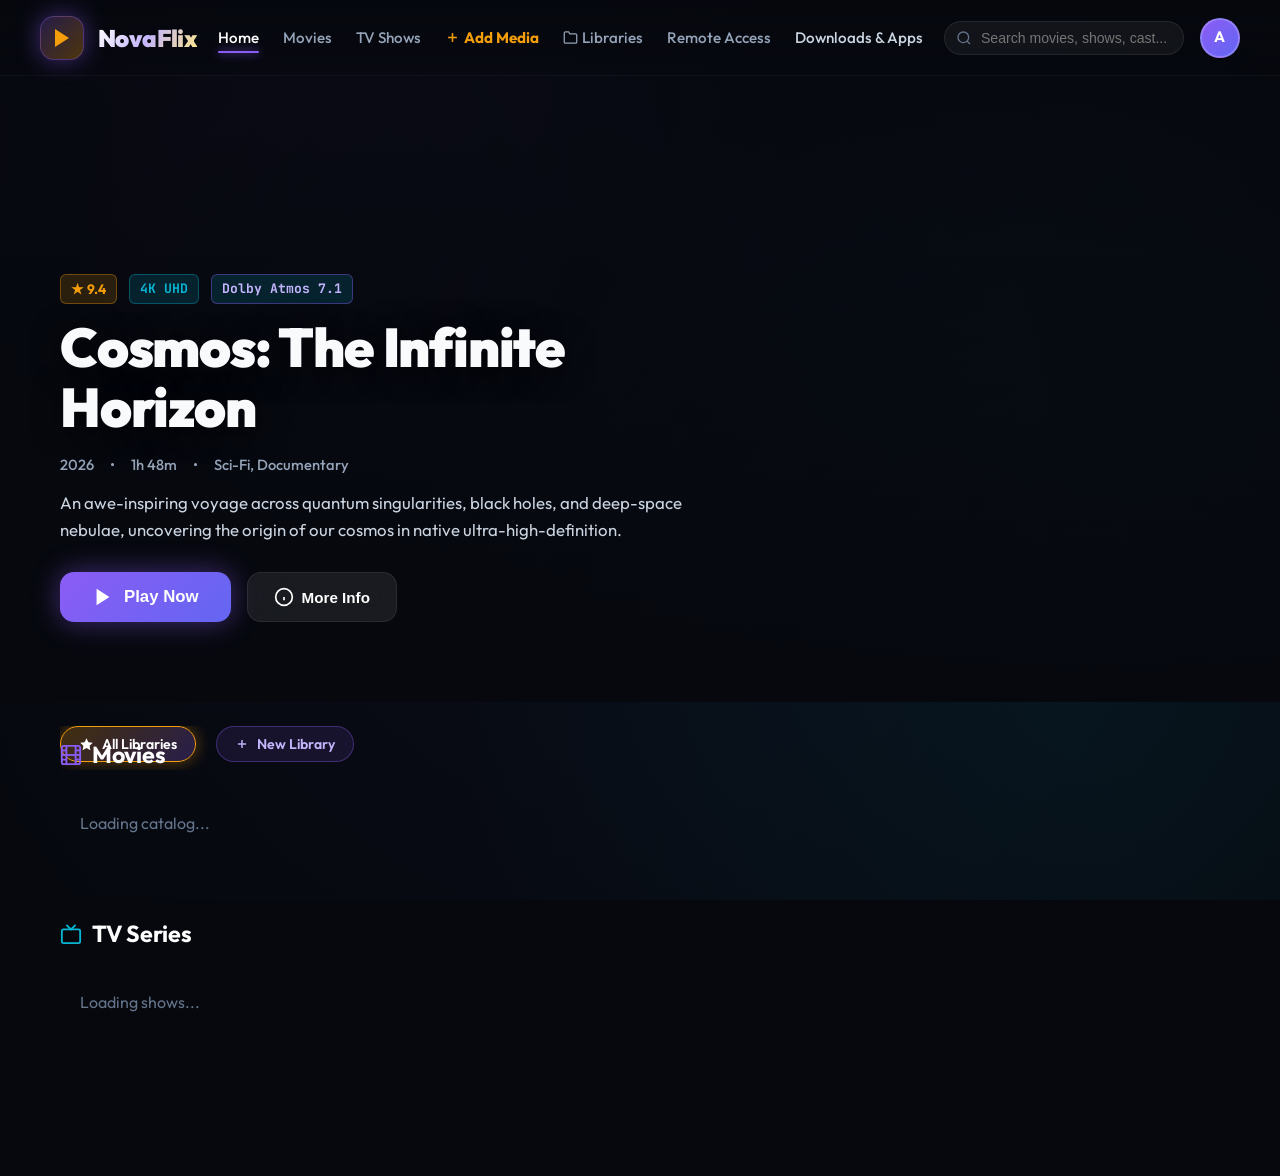
==== commit 5209b066: "fix: restore audio in playback with AAC remuxing, volume slider, universal installer and debian pack" ====
--- a/templates/index.html
+++ b/templates/index.html
@@ -74,6 +74,21 @@
         </div>
     </section>
 
+    <!-- Library Filter Pills Bar -->
+    <section class="library-filter-section">
+        <div class="library-filter-wrap">
+            <button class="lib-pill active" id="pillAllMedia" onclick="app.filterByLibrary(null)">
+                <svg width="15" height="15" viewBox="0 0 24 24" fill="currentColor"><polygon points="12 2 15.09 8.26 22 9.27 17 14.14 18.18 21.02 12 17.77 5.82 21.02 7 14.14 2 9.27 8.91 8.26 12 2"></polygon></svg>
+                <span>All Libraries</span>
+            </button>
+            <div id="dynamicLibraryPills" class="dynamic-pills-row"></div>
+            <button class="lib-pill lib-pill-action" onclick="app.openAddMediaModal('scan')" title="Create or Manage Libraries">
+                <svg width="14" height="14" viewBox="0 0 24 24" fill="none" stroke="currentColor" stroke-width="2.5"><line x1="12" y1="5" x2="12" y2="19"></line><line x1="5" y1="12" x2="19" y2="12"></line></svg>
+                <span>New Library</span>
+            </button>
+        </div>
+    </section>
+
     <!-- Cinema Media Shelves -->
     <main class="cinema-main-container">
         <!-- Continue Watching Shelf -->
@@ -87,31 +102,32 @@
             <div class="shelf-carousel" id="carouselContinueWatching"></div>
         </section>
 
-        <!-- Trending Movies Shelf -->
-        <section class="media-shelf" id="shelfMovies">
-            <div class="shelf-header">
-                <h2 class="shelf-title">
-                    <svg width="22" height="22" viewBox="0 0 24 24" fill="none" stroke="var(--violet-primary)" stroke-width="2"><rect x="2" y="2" width="20" height="20" rx="2.18" ry="2.18"></rect><line x1="7" y1="2" x2="7" y2="22"></line><line x1="17" y1="2" x2="17" y2="22"></line><line x1="2" y1="12" x2="22" y2="12"></line><line x1="2" y1="7" x2="7" y2="7"></line><line x1="2" y1="17" x2="7" y2="17"></line><line x1="17" y1="17" x2="22" y2="17"></line><line x1="17" y1="7" x2="22" y2="7"></line></svg>
-                    <span>Featured 4K Movies</span>
-                </h2>
-            </div>
-            <div class="shelf-carousel" id="carouselMovies">
-                <div style="color: var(--text-muted); padding: 20px;">Loading catalog...</div>
-            </div>
-        </section>
-
-        <!-- TV Series Shelf -->
-        <section class="media-shelf" id="shelfShows">
-            <div class="shelf-header">
-                <h2 class="shelf-title">
-                    <svg width="22" height="22" viewBox="0 0 24 24" fill="none" stroke="var(--cyan-accent)" stroke-width="2"><rect x="2" y="7" width="20" height="15" rx="2" ry="2"></rect><polyline points="17 2 12 7 7 2"></polyline></svg>
-                    <span>Acclaimed TV Series</span>
-                </h2>
-            </div>
-            <div class="shelf-carousel" id="carouselShows">
-                <div style="color: var(--text-muted); padding: 20px;">Loading shows...</div>
-            </div>
-        </section>
+        <!-- Dynamic Library Shelves (Dynamically rendered for each library!) -->
+        <div id="dynamicShelvesContainer">
+            <section class="media-shelf" id="shelfMovies">
+                <div class="shelf-header">
+                    <h2 class="shelf-title">
+                        <svg width="22" height="22" viewBox="0 0 24 24" fill="none" stroke="var(--violet-primary)" stroke-width="2"><rect x="2" y="2" width="20" height="20" rx="2.18" ry="2.18"></rect><line x1="7" y1="2" x2="7" y2="22"></line><line x1="17" y1="2" x2="17" y2="22"></line><line x1="2" y1="12" x2="22" y2="12"></line><line x1="2" y1="7" x2="7" y2="7"></line><line x1="2" y1="17" x2="7" y2="17"></line><line x1="17" y1="17" x2="22" y2="17"></line><line x1="17" y1="7" x2="22" y2="7"></line></svg>
+                        <span>Movies</span>
+                    </h2>
+                </div>
+                <div class="shelf-carousel" id="carouselMovies">
+                    <div style="color: var(--text-muted); padding: 20px;">Loading catalog...</div>
+                </div>
+            </section>
+
+            <section class="media-shelf" id="shelfShows">
+                <div class="shelf-header">
+                    <h2 class="shelf-title">
+                        <svg width="22" height="22" viewBox="0 0 24 24" fill="none" stroke="var(--cyan-accent)" stroke-width="2"><rect x="2" y="7" width="20" height="15" rx="2" ry="2"></rect><polyline points="17 2 12 7 7 2"></polyline></svg>
+                        <span>TV Series</span>
+                    </h2>
+                </div>
+                <div class="shelf-carousel" id="carouselShows">
+                    <div style="color: var(--text-muted); padding: 20px;">Loading shows...</div>
+                </div>
+            </section>
+        </div>
     </main>
 
     <!-- Media Detail Modal -->
@@ -136,8 +152,41 @@
                         <svg width="16" height="16" viewBox="0 0 24 24" fill="none" stroke="currentColor" stroke-width="2" style="vertical-align: -2px; margin-right: 4px;"><polyline points="3 6 5 6 21 6"></polyline><path d="M19 6v14a2 2 0 0 1-2 2H7a2 2 0 0 1-2-2V6m3 0V4a2 2 0 0 1 2-2h4a2 2 0 0 1 2 2v2"></path></svg>
                         <span>Delete</span>
                     </button>
-                </div>
                 <div id="detailEpisodeList" style="margin-top: 24px;"></div>
+                <div id="detailAddEpisodeSection" style="margin-top: 20px; padding-top: 16px; border-top: 1px solid var(--border-subtle); display: none;">
+                    <button class="btn-hero-secondary" id="btnToggleAddEpisodeForm" onclick="app.toggleDetailAddEpisodeForm()" style="width: 100%; justify-content: center; font-size: 0.88rem;">
+                        <svg width="15" height="15" viewBox="0 0 24 24" fill="none" stroke="currentColor" stroke-width="2.5" style="vertical-align: -2px; margin-right: 6px;"><line x1="12" y1="5" x2="12" y2="19"></line><line x1="5" y1="12" x2="19" y2="12"></line></svg>
+                        <span>+ Add Episode to this Series</span>
+                    </button>
+                    <div id="detailAddEpisodeForm" style="display: none; margin-top: 14px; background: rgba(0,0,0,0.3); border: 1px solid var(--border-subtle); border-radius: var(--radius-md); padding: 16px;">
+                        <div style="font-size: 0.95rem; font-weight: 700; color: #ffffff; margin-bottom: 12px;">Add Episode</div>
+                        <div style="display: grid; grid-template-columns: 1fr 1fr; gap: 10px; margin-bottom: 10px;">
+                            <div>
+                                <label class="form-label">Season #</label>
+                                <input type="number" id="detailEpSeason" class="form-input" value="1" min="1">
+                            </div>
+                            <div>
+                                <label class="form-label">Episode #</label>
+                                <input type="number" id="detailEpNumber" class="form-input" value="1" min="1">
+                            </div>
+                        </div>
+                        <div class="form-group">
+                            <label class="form-label">Episode Title</label>
+                            <input type="text" id="detailEpTitle" class="form-input" placeholder="e.g. Pilot or The Gathering">
+                        </div>
+                        <div class="form-group">
+                            <label class="form-label">Server File Path (or Stream URL)</label>
+                            <div style="display: flex; gap: 6px;">
+                                <input type="text" id="detailEpFilePath" class="form-input" placeholder="/data/media/tv-shows/..." style="flex: 1;">
+                                <button type="button" class="btn-hero-secondary" style="padding: 0 12px; font-size: 0.85rem;" onclick="app.openFolderBrowser('detailEpFilePath')">📂</button>
+                            </div>
+                        </div>
+                        <div style="display: flex; justify-content: flex-end; gap: 8px; margin-top: 14px;">
+                            <button type="button" class="btn-hero-secondary" onclick="app.toggleDetailAddEpisodeForm(false)">Cancel</button>
+                            <button type="button" class="btn-hero-play" onclick="app.submitDetailEpisode()">Save Episode</button>
+                        </div>
+                    </div>
+                </div>
             </div>
         </div>
     </div>
@@ -156,6 +205,14 @@
         <!-- Video Element -->
         <video id="mainVideoElement" class="player-video-element" playsinline></video>
 
+        <!-- Unmute prompt banner if browser auto-muted playback -->
+        <div id="playerUnmuteBanner" style="display: none; position: absolute; top: 70px; left: 50%; transform: translateX(-50%); background: rgba(14, 18, 30, 0.92); border: 1px solid var(--violet-primary); padding: 8px 20px; border-radius: 30px; z-index: 100; cursor: pointer; box-shadow: 0 4px 20px rgba(0,0,0,0.6);" onclick="app.unmute()">
+            <span style="color: #ffffff; font-size: 0.9rem; font-weight: 600; display: flex; align-items: center; gap: 8px;">
+                <svg width="18" height="18" viewBox="0 0 24 24" fill="none" stroke="var(--cyan-accent)" stroke-width="2"><line x1="1" y1="1" x2="23" y2="23"></line><path d="M9 9v3a3 3 0 0 0 5.12 2.12M15 9.34V4a3 3 0 0 0-5.94-.6"></path><path d="M17 16.95A7 7 0 0 1 5 12v-2m14 0v2a7 7 0 0 1-.11 1.23"></path></svg>
+                Sound is Muted - Click Here to Unmute
+            </span>
+        </div>
+
         <!-- Bottom Controls Bar -->
         <div class="player-bottom-controls">
             <!-- Scrubber Bar -->
@@ -167,16 +224,34 @@
 
             <!-- Controls Row -->
             <div class="player-control-row">
-                <div class="player-btn-group">
+                <div class="player-btn-group" style="display: flex; align-items: center; gap: 8px;">
                     <button class="btn-ctrl" id="btnPlayPause" onclick="app.togglePlay()" title="Play/Pause (Space)">
                         <span id="iconPlayPause">
                             <svg width="24" height="24" viewBox="0 0 24 24" fill="currentColor"><polygon points="5 3 19 12 5 21 5 3"></polygon></svg>
                         </span>
                     </button>
-                    <span id="playerTimeDisplay" style="font-family: var(--font-mono); font-size: 0.88rem; color: var(--text-secondary);">00:00 / 00:00</span>
-                </div>
-
-                <div class="player-btn-group">
+                    <button class="btn-ctrl" onclick="app.seekRelative(-10)" title="Rewind 10s (Left Arrow)">
+                        <svg width="20" height="20" viewBox="0 0 24 24" fill="none" stroke="currentColor" stroke-width="2"><polygon points="11 19 2 12 11 5 11 19"></polygon><polygon points="22 19 13 12 22 5 22 19"></polygon></svg>
+                    </button>
+                    <button class="btn-ctrl" onclick="app.seekRelative(10)" title="Fast Forward 10s (Right Arrow)">
+                        <svg width="20" height="20" viewBox="0 0 24 24" fill="none" stroke="currentColor" stroke-width="2"><polygon points="13 19 22 12 13 5 13 19"></polygon><polygon points="2 19 11 12 2 5 2 19"></polygon></svg>
+                    </button>
+
+                    <!-- Volume & Mute Controls -->
+                    <div class="player-volume-wrap" style="display: flex; align-items: center; gap: 6px; margin-left: 6px;">
+                        <button class="btn-ctrl" id="btnVolumeMute" onclick="app.toggleMute()" title="Mute/Unmute (M)">
+                            <span id="iconVolume">
+                                <svg width="22" height="22" viewBox="0 0 24 24" fill="none" stroke="currentColor" stroke-width="2"><polygon points="11 5 6 9 2 9 2 15 6 15 11 19 11 5"></polygon><path d="M19.07 4.93a10 10 0 0 1 0 14.14M15.54 8.46a5 5 0 0 1 0 7.07"></path></svg>
+                            </span>
+                        </button>
+                        <input type="range" id="playerVolumeSlider" min="0" max="1" step="0.05" value="1" style="width: 75px; accent-color: var(--violet-primary); cursor: pointer;" oninput="app.setVolume(this.value)">
+                    </div>
+
+                    <span id="playerTimeDisplay" style="font-family: var(--font-mono); font-size: 0.88rem; color: var(--text-secondary); margin-left: 8px;">00:00 / 00:00</span>
+                </div>
+
+                <div class="player-btn-group" style="display: flex; align-items: center; gap: 8px;">
+                    <span id="playerAudioTrackBadge" class="rating-badge" style="font-size: 0.72rem; cursor: pointer;" onclick="app.forceAudioRemux()" title="Audio Transcode: Active">STEREO AAC</span>
                     <button class="btn-ctrl" onclick="app.toggleSyncPlayPanel()" title="Watch Together (SyncPlay)">
                         <svg width="22" height="22" viewBox="0 0 24 24" fill="none" stroke="currentColor" stroke-width="2"><path d="M17 21v-2a4 4 0 0 0-4-4H5a4 4 0 0 0-4 4v2"></path><circle cx="9" cy="7" r="4"></circle><path d="M23 21v-2a4 4 0 0 0-3-3.87"></path><path d="M16 3.13a4 4 0 0 1 0 7.75"></path></svg>
                     </button>
@@ -262,6 +337,10 @@
                     <svg width="16" height="16" viewBox="0 0 24 24" fill="none" stroke="currentColor" stroke-width="2.5"><line x1="12" y1="5" x2="12" y2="19"></line><line x1="5" y1="12" x2="19" y2="12"></line></svg>
                     <span>Add Single Item</span>
                 </button>
+                <button class="modal-tab-btn" id="tabBtnBulkAdd" onclick="app.switchAddMediaTab('bulk')">
+                    <svg width="16" height="16" viewBox="0 0 24 24" fill="none" stroke="currentColor" stroke-width="2"><path d="M21 15v4a2 2 0 0 1-2 2H5a2 2 0 0 1-2-2v-4"></path><polyline points="17 8 12 3 7 8"></polyline><line x1="12" y1="3" x2="12" y2="15"></line></svg>
+                    <span>Bulk Import</span>
+                </button>
                 <button class="modal-tab-btn" id="tabBtnScanStorage" onclick="app.switchAddMediaTab('scan')">
                     <svg width="16" height="16" viewBox="0 0 24 24" fill="none" stroke="currentColor" stroke-width="2"><path d="M22 19a2 2 0 0 1-2 2H4a2 2 0 0 1-2-2V5a2 2 0 0 1 2-2h5l2 3h9a2 2 0 0 1 2 2z"></path></svg>
                     <span>Scan &amp; Storage Folders</span>
@@ -273,24 +352,40 @@
                 <form id="formAddMedia" onsubmit="event.preventDefault(); app.submitAddMedia();">
                     <div class="form-grid-2">
                         <div class="form-group">
-                            <label class="form-label">Media Type</label>
+                            <label class="form-label">What are you adding?</label>
                             <select id="addMediaType" class="form-select" onchange="app.onMediaTypeChange()">
-                                <option value="movie">Movie</option>
-                                <option value="show">TV Series</option>
+                                <option value="movie">🎬 Movie</option>
+                                <option value="show">📺 TV Series</option>
+                                <option value="episode">📼 Episode (Add to Existing Series)</option>
                             </select>
                         </div>
-                        <div class="form-group">
-                            <label class="form-label">Library Destination</label>
+                        <div class="form-group" id="groupLibrarySelect">
+                            <label class="form-label">Destination Library</label>
                             <select id="addMediaLibrarySelect" class="form-select"></select>
                         </div>
+                        <div class="form-group" id="groupEpisodeSeriesSelect" style="display: none;">
+                            <label class="form-label">Target TV Series <span style="color: var(--amber-gold);">*</span></label>
+                            <select id="addMediaParentShowSelect" class="form-select"></select>
+                        </div>
+                    </div>
+
+                    <div class="form-grid-2" id="groupEpisodeNumbers" style="display: none;">
+                        <div class="form-group">
+                            <label class="form-label">Season Number</label>
+                            <input type="number" id="addMediaSeasonNum" class="form-input" value="1" min="1">
+                        </div>
+                        <div class="form-group">
+                            <label class="form-label">Episode Number</label>
+                            <input type="number" id="addMediaEpisodeNum" class="form-input" value="1" min="1">
+                        </div>
                     </div>
 
                     <div class="form-group">
-                        <label class="form-label">Title <span style="color: var(--amber-gold);">*</span></label>
-                        <input type="text" id="addMediaTitle" class="form-input" placeholder="e.g. 12 Strong or 3 Body Problem" required>
-                    </div>
-
-                    <div class="form-grid-3">
+                        <label class="form-label" id="labelMediaTitle">Title <span style="color: var(--amber-gold);">*</span></label>
+                        <input type="text" id="addMediaTitle" class="form-input" placeholder="e.g. Inception or 3 Body Problem" required>
+                    </div>
+
+                    <div class="form-grid-3" id="groupMovieMeta">
                         <div class="form-group">
                             <label class="form-label">Release Year</label>
                             <input type="number" id="addMediaYear" class="form-input" placeholder="2026" min="1900" max="2099">
@@ -304,6 +399,18 @@
                             <input type="text" id="addMediaGenre" class="form-input" placeholder="Action, Sci-Fi">
                         </div>
                     </div>
+
+                    <div class="form-grid-2" id="groupDirectorCast">
+                        <div class="form-group">
+                            <label class="form-label">Director / Creator</label>
+                            <input type="text" id="addMediaDirector" class="form-input" placeholder="e.g. Christopher Nolan">
+                        </div>
+                        <div class="form-group">
+                            <label class="form-label">Cast</label>
+                            <input type="text" id="addMediaCast" class="form-input" placeholder="e.g. Lead Actors, Stars">
+                        </div>
+                    </div>
+
 
                     <!-- Source Selection -->
                     <div class="form-group">
@@ -408,12 +515,65 @@
                     </div>
                 </div>
             </div>
+
+            <!-- Tab 3: Bulk Import Media -->
+            <div class="modal-tab-content" id="tabContentBulkAdd">
+                <div style="margin-bottom: 20px;">
+                    <label class="form-label">Destination Library for Bulk Import <span style="color: var(--amber-gold);">*</span></label>
+                    <select id="bulkAddLibrarySelect" class="form-select"></select>
+                </div>
+
+                <!-- Method A: Bulk Server Folder Scanner -->
+                <div style="background: rgba(255, 255, 255, 0.02); border: 1px solid var(--border-subtle); border-radius: var(--radius-md); padding: 18px; margin-bottom: 20px;">
+                    <div style="display: flex; align-items: center; gap: 8px; margin-bottom: 8px;">
+                        <span style="font-size: 1.05rem; font-weight: 700; color: #ffffff;">📁 Bulk Import Server Folder</span>
+                        <span class="rating-badge" style="font-size: 0.68rem;">AUTOMATIC METADATA</span>
+                    </div>
+                    <p style="font-size: 0.82rem; color: var(--text-muted); margin-bottom: 14px;">
+                        Point to any directory containing movies or TV series. NovaFlix will scan all files recursively, probe technical streams, generate artwork, and register everything into your chosen library.
+                    </p>
+                    <div style="display: flex; gap: 8px; margin-bottom: 14px;">
+                        <input type="text" id="bulkAddFolderPath" class="form-input" placeholder="/data/media/movies or /data/media/tv-shows" style="flex: 1;">
+                        <button type="button" class="btn-hero-secondary" style="padding: 0 16px; font-size: 0.85rem;" onclick="app.openFolderBrowser('bulkAddFolderPath')">📂 Browse</button>
+                    </div>
+                    <button type="button" class="btn-hero-play" id="btnRunBulkFolderImport" onclick="app.submitBulkFolderImport()" style="width: 100%; justify-content: center;">
+                        <svg width="18" height="18" viewBox="0 0 24 24" fill="none" stroke="currentColor" stroke-width="2"><path d="M21 15v4a2 2 0 0 1-2 2H5a2 2 0 0 1-2-2v-4"></path><polyline points="17 8 12 3 7 8"></polyline><line x1="12" y1="3" x2="12" y2="15"></line></svg>
+                        <span>Scan &amp; Bulk Import Entire Folder</span>
+                    </button>
+                </div>
+
+                <!-- Method B: Batch Paste List -->
+                <div style="background: rgba(255, 255, 255, 0.02); border: 1px solid var(--border-subtle); border-radius: var(--radius-md); padding: 18px;">
+                    <div style="display: flex; align-items: center; gap: 8px; margin-bottom: 8px;">
+                        <span style="font-size: 1.05rem; font-weight: 700; color: #ffffff;">📋 Paste Multiple Paths or URLs</span>
+                        <span class="rating-badge" style="font-size: 0.68rem;">BATCH LIST</span>
+                    </div>
+                    <p style="font-size: 0.82rem; color: var(--text-muted); margin-bottom: 12px;">
+                        Paste one server file path or HTTP stream URL per line. NovaFlix will parse, probe, and import each item simultaneously.
+                    </p>
+                    <textarea id="bulkAddTextList" class="form-textarea" rows="4" placeholder="/data/media/movies/Inception (2010)/Inception (2010).mp4&#10;/data/media/movies/The Matrix (1999)/The Matrix (1999).mkv&#10;https://example.com/stream.mp4"></textarea>
+                    <div style="display: flex; justify-content: flex-end; margin-top: 12px;">
+                        <button type="button" class="btn-hero-play" id="btnRunBulkListImport" onclick="app.submitBulkListImport()">
+                            <span>Import All Lines</span>
+                        </button>
+                    </div>
+                </div>
+
+                <!-- Live Progress Box -->
+                <div id="bulkImportProgressCard" style="display: none; margin-top: 18px; padding: 16px; background: rgba(139, 92, 246, 0.1); border: 1px solid rgba(139, 92, 246, 0.3); border-radius: var(--radius-md);">
+                    <div style="display: flex; justify-content: space-between; align-items: center;">
+                        <span id="bulkImportStatusText" style="font-size: 0.9rem; font-weight: 700; color: #ffffff;">Importing media items...</span>
+                        <div class="spinner-small"></div>
+                    </div>
+                    <div id="bulkImportStats" style="font-size: 0.8rem; font-family: var(--font-mono); color: var(--amber-gold); margin-top: 8px;"></div>
+                </div>
+            </div>
         </div>
     </div>
 
     <!-- Server Filesystem Browser Modal -->
     <div class="modal-overlay" id="folderBrowserModal" style="z-index: 1200;">
-        <div class="modal-card" style="max-width: 620px; width: 92%;">
+        <div class="modal-card" style="max-width: 660px; width: 92%;">
             <div style="display: flex; justify-content: space-between; align-items: center; margin-bottom: 16px;">
                 <h4 style="font-size: 1.15rem; font-weight: 700; color: #ffffff;">Server Directory Browser</h4>
                 <button class="player-close-btn" style="width: 28px; height: 28px;" onclick="app.closeFolderBrowser()">✕</button>
@@ -422,9 +582,14 @@
                 /data/media
             </div>
             <div class="browser-entries-list" id="browserEntriesList" style="max-height: 280px; overflow-y: auto; display: flex; flex-direction: column; gap: 4px; padding: 4px;"></div>
-            <div style="display: flex; justify-content: space-between; align-items: center; margin-top: 18px;">
+            <div style="display: flex; justify-content: space-between; align-items: center; margin-top: 18px; flex-wrap: wrap; gap: 8px;">
                 <button type="button" class="btn-hero-secondary" onclick="app.browseParentDir()" id="btnBrowserParent">⬆ Up One Level</button>
-                <button type="button" class="btn-hero-play" onclick="app.selectCurrentBrowserPath()">Select This Directory</button>
+                <div style="display: flex; gap: 8px;">
+                    <button type="button" class="btn-hero-secondary" id="btnBrowserBulkImport" onclick="app.bulkImportFromBrowser()" style="display: none;">
+                        + Bulk Import Folder
+                    </button>
+                    <button type="button" class="btn-hero-play" onclick="app.selectCurrentBrowserPath()">Select This Directory</button>
+                </div>
             </div>
         </div>
     </div>
--- a/static/css/style.css
+++ b/static/css/style.css
@@ -1157,3 +1157,96 @@
     to { opacity: 1; transform: translateX(0); }
 }
 
+/* ==========================================================================
+   Library Filter Pills Bar & Dynamic Shelf Headers
+   ========================================================================== */
+
+.library-filter-section {
+    padding: 24px 60px 0;
+    margin-bottom: 8px;
+}
+
+.library-filter-wrap {
+    display: flex;
+    align-items: center;
+    gap: 10px;
+    overflow-x: auto;
+    padding-bottom: 8px;
+    scrollbar-width: none;
+}
+
+.library-filter-wrap::-webkit-scrollbar {
+    display: none;
+}
+
+.dynamic-pills-row {
+    display: flex;
+    align-items: center;
+    gap: 10px;
+}
+
+.lib-pill {
+    display: inline-flex;
+    align-items: center;
+    gap: 8px;
+    padding: 8px 18px;
+    background: rgba(255, 255, 255, 0.04);
+    border: 1px solid var(--border-subtle);
+    border-radius: 999px;
+    color: var(--text-secondary);
+    font-family: var(--font-sans);
+    font-size: 0.88rem;
+    font-weight: 600;
+    cursor: pointer;
+    white-space: nowrap;
+    transition: var(--transition);
+}
+
+.lib-pill:hover {
+    background: rgba(255, 255, 255, 0.09);
+    color: #ffffff;
+    border-color: rgba(255, 255, 255, 0.2);
+    transform: translateY(-1px);
+}
+
+.lib-pill.active {
+    background: linear-gradient(135deg, rgba(245, 158, 11, 0.25) 0%, rgba(139, 92, 246, 0.25) 100%);
+    border-color: var(--amber-gold);
+    color: #ffffff;
+    box-shadow: 0 0 16px var(--amber-glow);
+}
+
+.lib-pill-action {
+    background: rgba(139, 92, 246, 0.12);
+    border-color: rgba(139, 92, 246, 0.35);
+    color: #c4b5fd;
+}
+
+.lib-pill-action:hover {
+    background: rgba(139, 92, 246, 0.3);
+    border-color: var(--violet-primary);
+    color: #ffffff;
+}
+
+.shelf-action-btn {
+    display: inline-flex;
+    align-items: center;
+    gap: 6px;
+    background: rgba(255, 255, 255, 0.04);
+    border: 1px solid var(--border-subtle);
+    border-radius: var(--radius-sm);
+    color: var(--text-secondary);
+    font-size: 0.8rem;
+    font-family: var(--font-mono);
+    padding: 4px 10px;
+    cursor: pointer;
+    transition: var(--transition);
+}
+
+.shelf-action-btn:hover {
+    background: rgba(255, 255, 255, 0.1);
+    color: #ffffff;
+    border-color: rgba(255, 255, 255, 0.2);
+}
+
+
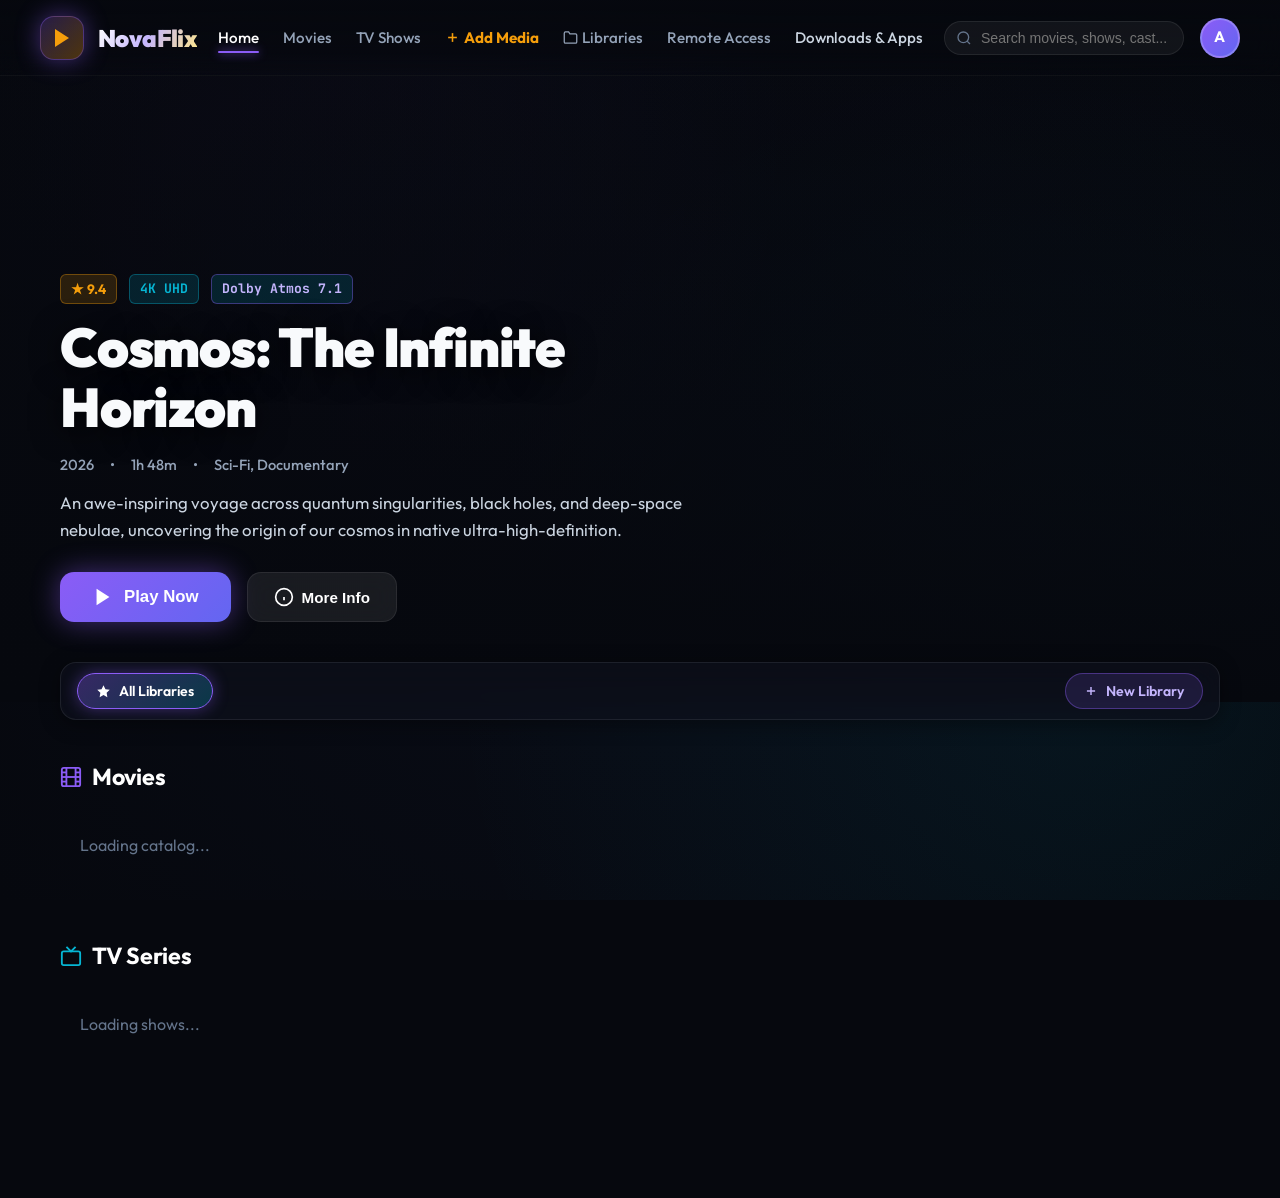
==== commit f5294e0f: "fix: resolve home page overlap artifacts, enforce cache-busting, and guarantee attachment downloads" ====
--- a/templates/index.html
+++ b/templates/index.html
@@ -5,7 +5,8 @@
     <meta name="viewport" content="width=device-width, initial-scale=1.0">
     <title>NovaFlix | Next-Gen Sovereign Media Server</title>
     <meta name="description" content="The next-generation open media streaming platform combining the elegance of Plex, freedom of Jellyfin, and power of Emby.">
-    <link rel="stylesheet" href="/static/css/style.css">
+    <link rel="stylesheet" href="/static/css/style.css?v=1.1.0">
+
 </head>
 <body>
     <!-- Topbar Navigation -->
@@ -73,26 +74,27 @@
             </div>
         </div>
     </section>
-
-    <!-- Library Filter Pills Bar -->
-    <section class="library-filter-section">
-        <div class="library-filter-wrap">
-            <button class="lib-pill active" id="pillAllMedia" onclick="app.filterByLibrary(null)">
-                <svg width="15" height="15" viewBox="0 0 24 24" fill="currentColor"><polygon points="12 2 15.09 8.26 22 9.27 17 14.14 18.18 21.02 12 17.77 5.82 21.02 7 14.14 2 9.27 8.91 8.26 12 2"></polygon></svg>
-                <span>All Libraries</span>
-            </button>
-            <div id="dynamicLibraryPills" class="dynamic-pills-row"></div>
-            <button class="lib-pill lib-pill-action" onclick="app.openAddMediaModal('scan')" title="Create or Manage Libraries">
-                <svg width="14" height="14" viewBox="0 0 24 24" fill="none" stroke="currentColor" stroke-width="2.5"><line x1="12" y1="5" x2="12" y2="19"></line><line x1="5" y1="12" x2="19" y2="12"></line></svg>
-                <span>New Library</span>
-            </button>
-        </div>
-    </section>
-
+ 
     <!-- Cinema Media Shelves -->
     <main class="cinema-main-container">
+        <!-- Library Filter Toolbar -->
+        <section class="library-filter-section">
+            <div class="library-filter-wrap">
+                <button class="lib-pill active" id="pillAllMedia" onclick="app.filterByLibrary(null)">
+                    <svg width="15" height="15" viewBox="0 0 24 24" fill="currentColor"><polygon points="12 2 15.09 8.26 22 9.27 17 14.14 18.18 21.02 12 17.77 5.82 21.02 7 14.14 2 9.27 8.91 8.26 12 2"></polygon></svg>
+                    <span>All Libraries</span>
+                </button>
+                <div id="dynamicLibraryPills" class="dynamic-pills-row"></div>
+                <button class="lib-pill lib-pill-action" onclick="app.openAddMediaModal('scan')" title="Create or Manage Libraries">
+                    <svg width="14" height="14" viewBox="0 0 24 24" fill="none" stroke="currentColor" stroke-width="2.5"><line x1="12" y1="5" x2="12" y2="19"></line><line x1="5" y1="12" x2="19" y2="12"></line></svg>
+                    <span>New Library</span>
+                </button>
+            </div>
+        </section>
+
         <!-- Continue Watching Shelf -->
         <section class="media-shelf" id="shelfContinueWatching" style="display: none;">
+
             <div class="shelf-header">
                 <h2 class="shelf-title">
                     <svg width="22" height="22" viewBox="0 0 24 24" fill="none" stroke="var(--amber-gold)" stroke-width="2"><circle cx="12" cy="12" r="10"></circle><polyline points="12 6 12 12 16 14"></polyline></svg>
@@ -598,6 +600,7 @@
     <div class="toast-container" id="toastContainer"></div>
 
     <!-- Application Script -->
-    <script src="/static/js/app.js"></script>
+    <script src="/static/js/app.js?v=1.1.0"></script>
 </body>
+
 </html>
--- a/static/css/style.css
+++ b/static/css/style.css
@@ -1162,17 +1162,23 @@
    ========================================================================== */
 
 .library-filter-section {
-    padding: 24px 60px 0;
-    margin-bottom: 8px;
+    padding: 0 0 28px 0;
+    margin-bottom: 12px;
+    width: 100%;
 }
 
 .library-filter-wrap {
     display: flex;
     align-items: center;
-    gap: 10px;
+    gap: 12px;
     overflow-x: auto;
-    padding-bottom: 8px;
+    padding: 10px 16px;
     scrollbar-width: none;
+    background: rgba(14, 18, 30, 0.65);
+    border: 1px solid rgba(255, 255, 255, 0.08);
+    border-radius: 16px;
+    backdrop-filter: blur(16px);
+    box-shadow: 0 4px 20px rgba(0, 0, 0, 0.4);
 }
 
 .library-filter-wrap::-webkit-scrollbar {
@@ -1190,8 +1196,8 @@
     align-items: center;
     gap: 8px;
     padding: 8px 18px;
-    background: rgba(255, 255, 255, 0.04);
-    border: 1px solid var(--border-subtle);
+    background: rgba(255, 255, 255, 0.06);
+    border: 1px solid rgba(255, 255, 255, 0.12);
     border-radius: 999px;
     color: var(--text-secondary);
     font-family: var(--font-sans);
@@ -1200,26 +1206,28 @@
     cursor: pointer;
     white-space: nowrap;
     transition: var(--transition);
+    outline: none;
 }
 
 .lib-pill:hover {
-    background: rgba(255, 255, 255, 0.09);
-    color: #ffffff;
-    border-color: rgba(255, 255, 255, 0.2);
+    background: rgba(255, 255, 255, 0.12);
+    color: #ffffff;
+    border-color: rgba(255, 255, 255, 0.25);
     transform: translateY(-1px);
 }
 
 .lib-pill.active {
-    background: linear-gradient(135deg, rgba(245, 158, 11, 0.25) 0%, rgba(139, 92, 246, 0.25) 100%);
-    border-color: var(--amber-gold);
-    color: #ffffff;
-    box-shadow: 0 0 16px var(--amber-glow);
+    background: linear-gradient(135deg, rgba(139, 92, 246, 0.35) 0%, rgba(6, 182, 212, 0.25) 100%);
+    border-color: var(--violet-primary);
+    color: #ffffff;
+    box-shadow: 0 0 16px rgba(139, 92, 246, 0.4);
 }
 
 .lib-pill-action {
-    background: rgba(139, 92, 246, 0.12);
-    border-color: rgba(139, 92, 246, 0.35);
+    background: rgba(139, 92, 246, 0.15);
+    border-color: rgba(139, 92, 246, 0.4);
     color: #c4b5fd;
+    margin-left: auto;
 }
 
 .lib-pill-action:hover {
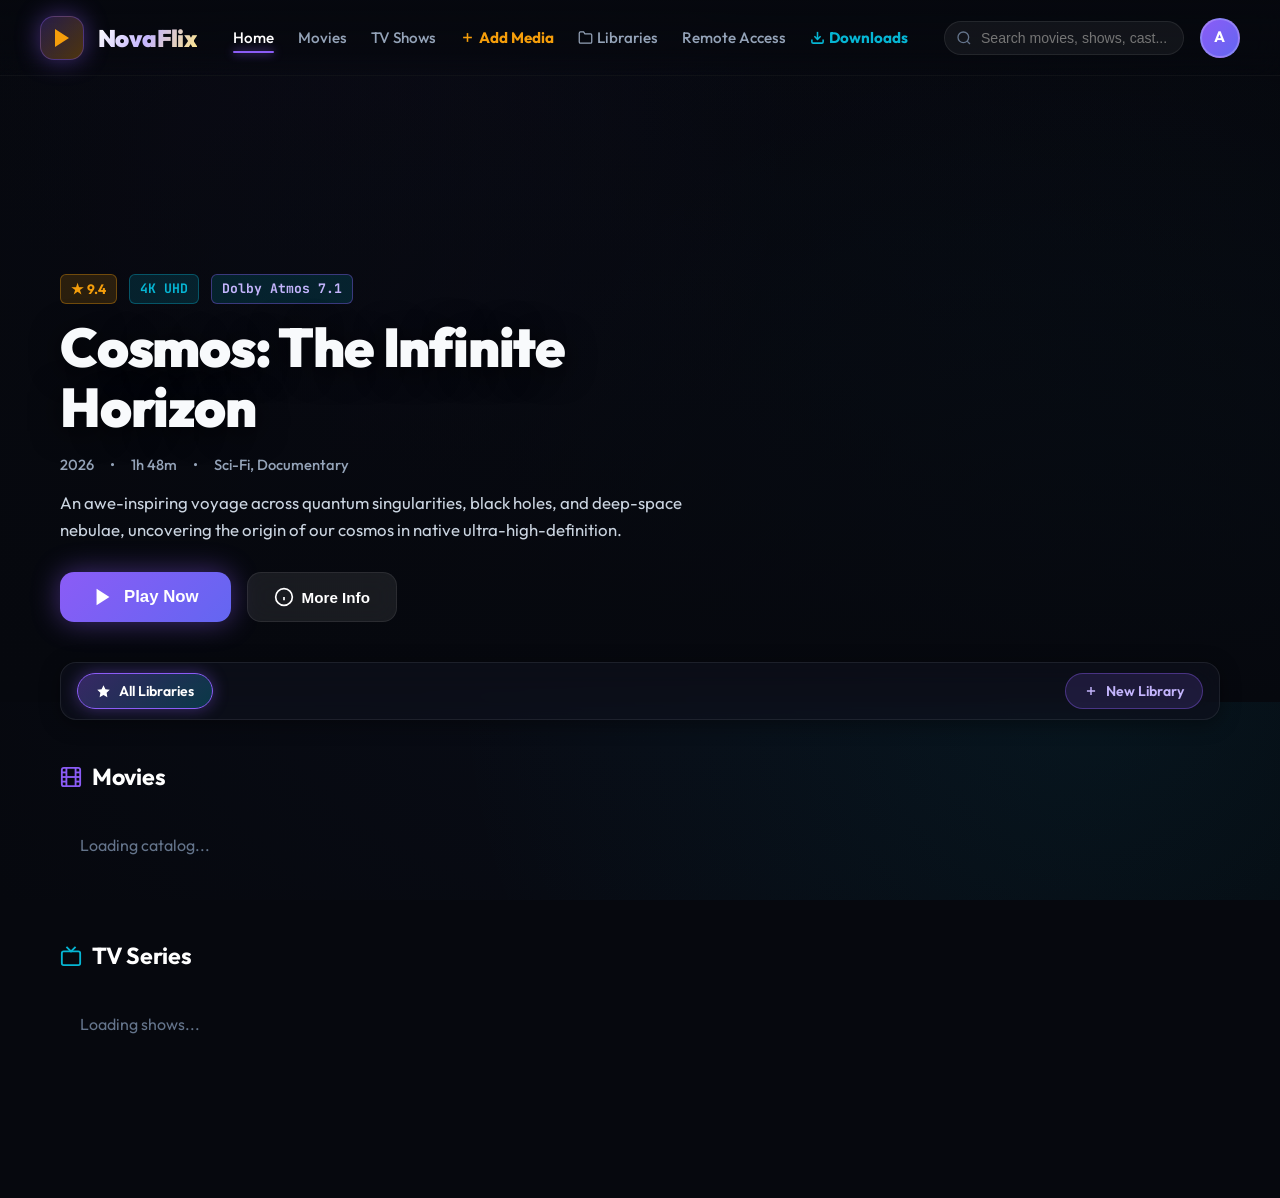
==== commit 639c033c: "fix: implement media type filtering, routing, and real links for movies and tv shows" ====
--- a/templates/index.html
+++ b/templates/index.html
@@ -5,7 +5,7 @@
     <meta name="viewport" content="width=device-width, initial-scale=1.0">
     <title>NovaFlix | Next-Gen Sovereign Media Server</title>
     <meta name="description" content="The next-generation open media streaming platform combining the elegance of Plex, freedom of Jellyfin, and power of Emby.">
-    <link rel="stylesheet" href="/static/css/style.css?v=1.1.0">
+    <link rel="stylesheet" href="/static/css/style.css?v=1.2.1">
 
 </head>
 <body>
@@ -21,13 +21,13 @@
         </a>
 
         <ul class="nav-menu">
-            <li><a class="nav-link active" onclick="location.reload()">Home</a></li>
-            <li><a class="nav-link" href="#shelfMovies">Movies</a></li>
-            <li><a class="nav-link" href="#shelfShows">TV Shows</a></li>
+            <li><a class="nav-link active" id="navLinkHome" href="/" onclick="event.preventDefault(); app.filterByMediaType('all');" style="cursor: pointer;">Home</a></li>
+            <li><a class="nav-link" id="navLinkMovies" href="/movies" onclick="event.preventDefault(); app.filterByMediaType('movies');" style="cursor: pointer;">Movies</a></li>
+            <li><a class="nav-link" id="navLinkShows" href="/shows" onclick="event.preventDefault(); app.filterByMediaType('shows');" style="cursor: pointer;">TV Shows</a></li>
             <li><a class="nav-link" id="btnNavAddMedia" style="color: var(--amber-gold); font-weight: 700; cursor: pointer;"><svg width="15" height="15" viewBox="0 0 24 24" fill="none" stroke="currentColor" stroke-width="2.5" style="vertical-align: -2px; margin-right: 4px;"><line x1="12" y1="5" x2="12" y2="19"></line><line x1="5" y1="12" x2="19" y2="12"></line></svg>Add Media</a></li>
             <li><a class="nav-link" id="btnNavLibraries" style="cursor: pointer;"><svg width="15" height="15" viewBox="0 0 24 24" fill="none" stroke="currentColor" stroke-width="2" style="vertical-align: -2px; margin-right: 4px;"><path d="M22 19a2 2 0 0 1-2 2H4a2 2 0 0 1-2-2V5a2 2 0 0 1 2-2h5l2 3h9a2 2 0 0 1 2 2z"></path></svg>Libraries</a></li>
             <li><a class="nav-link" id="btnRemoteStatus">Remote Access</a></li>
-            <li><a class="nav-link" href="/portal" style="color: #cbd5e1; font-weight: 500;">Downloads & Apps</a></li>
+            <li><a class="nav-link" href="/portal#downloads" style="color: var(--cyan-accent); font-weight: 700;"><svg width="15" height="15" viewBox="0 0 24 24" fill="none" stroke="currentColor" stroke-width="2.5" style="vertical-align: -2px; margin-right: 4px;"><path d="M21 15v4a2 2 0 0 1-2 2H5a2 2 0 0 1-2-2v-4"></path><polyline points="7 10 12 15 17 10"></polyline><line x1="12" y1="15" x2="12" y2="3"></line></svg>Downloads</a></li>
         </ul>
 
         <div class="nav-right-actions">
@@ -67,7 +67,7 @@
                     <svg width="22" height="22" viewBox="0 0 24 24" fill="currentColor"><polygon points="5 3 19 12 5 21 5 3"></polygon></svg>
                     <span>Play Now</span>
                 </button>
-                <button class="btn-hero-secondary" onclick="app.openDetailModal(1)">
+                <button class="btn-hero-secondary" id="btnHeroMoreInfo" onclick="app.openDetailModal(1)">
                     <svg width="20" height="20" viewBox="0 0 24 24" fill="none" stroke="currentColor" stroke-width="2"><circle cx="12" cy="12" r="10"></circle><line x1="12" y1="16" x2="12" y2="12"></line><line x1="12" y1="8" x2="12.01" y2="8"></line></svg>
                     <span>More Info</span>
                 </button>
@@ -134,17 +134,17 @@
 
     <!-- Media Detail Modal -->
     <div class="modal-overlay" id="mediaDetailModal">
-        <div class="modal-card" style="max-width: 680px; padding: 0; overflow: hidden;">
-            <div id="detailBackdrop" style="width: 100%; height: 260px; background-size: cover; background-position: center; position: relative;">
+        <div class="modal-card" style="max-width: 720px; max-height: 90vh; padding: 0; overflow: hidden; display: flex; flex-direction: column;">
+            <div id="detailBackdrop" style="width: 100%; height: 260px; min-height: 260px; background-size: cover; background-position: center; position: relative; flex-shrink: 0;">
                 <div style="position: absolute; top: 0; left: 0; right: 0; bottom: 0; background: linear-gradient(180deg, rgba(0,0,0,0.2) 0%, var(--bg-surface-elevated) 100%);"></div>
-                <button class="player-close-btn" style="position: absolute; top: 16px; right: 16px;" onclick="app.closeDetailModal()">✕</button>
-            </div>
-            <div style="padding: 24px 32px 32px;">
+                <button class="player-close-btn" style="position: absolute; top: 16px; right: 16px; z-index: 10;" onclick="app.closeDetailModal()">✕</button>
+            </div>
+            <div style="padding: 24px 32px 32px; overflow-y: auto; flex: 1;">
                 <h2 id="detailTitle" style="font-size: 2rem; font-weight: 800; margin-bottom: 8px;">Title</h2>
                 <div id="detailMeta" style="color: var(--text-secondary); font-size: 0.9rem; margin-bottom: 16px;">Meta</div>
                 <p id="detailSynopsis" style="color: #cbd5e1; font-size: 0.95rem; line-height: 1.6; margin-bottom: 20px;">Synopsis</p>
                 <div id="detailCast" style="font-size: 0.85rem; color: var(--text-muted); margin-bottom: 24px;">Cast</div>
-                <div style="display: flex; gap: 14px; align-items: center; flex-wrap: wrap;">
+                <div style="display: flex; gap: 14px; align-items: center; flex-wrap: wrap; margin-bottom: 20px;">
                     <button class="btn-hero-play" id="btnDetailPlay">
                         <svg width="20" height="20" viewBox="0 0 24 24" fill="currentColor"><polygon points="5 3 19 12 5 21 5 3"></polygon></svg>
                         <span>Start Playback</span>
@@ -154,7 +154,8 @@
                         <svg width="16" height="16" viewBox="0 0 24 24" fill="none" stroke="currentColor" stroke-width="2" style="vertical-align: -2px; margin-right: 4px;"><polyline points="3 6 5 6 21 6"></polyline><path d="M19 6v14a2 2 0 0 1-2 2H7a2 2 0 0 1-2-2V6m3 0V4a2 2 0 0 1 2-2h4a2 2 0 0 1 2 2v2"></path></svg>
                         <span>Delete</span>
                     </button>
-                <div id="detailEpisodeList" style="margin-top: 24px;"></div>
+                </div>
+                <div id="detailEpisodeList"></div>
                 <div id="detailAddEpisodeSection" style="margin-top: 20px; padding-top: 16px; border-top: 1px solid var(--border-subtle); display: none;">
                     <button class="btn-hero-secondary" id="btnToggleAddEpisodeForm" onclick="app.toggleDetailAddEpisodeForm()" style="width: 100%; justify-content: center; font-size: 0.88rem;">
                         <svg width="15" height="15" viewBox="0 0 24 24" fill="none" stroke="currentColor" stroke-width="2.5" style="vertical-align: -2px; margin-right: 6px;"><line x1="12" y1="5" x2="12" y2="19"></line><line x1="5" y1="12" x2="19" y2="12"></line></svg>
@@ -600,7 +601,7 @@
     <div class="toast-container" id="toastContainer"></div>
 
     <!-- Application Script -->
-    <script src="/static/js/app.js?v=1.1.0"></script>
+    <script src="/static/js/app.js?v=1.2.1"></script>
 </body>
 
 </html>
--- a/static/css/style.css
+++ b/static/css/style.css
@@ -393,8 +393,23 @@
     scroll-behavior: smooth;
 }
 
+/* Responsive Grid for Library Views */
+.media-grid-container {
+    display: grid;
+    grid-template-columns: repeat(auto-fill, minmax(180px, 1fr));
+    gap: 24px;
+    padding: 12px 0 32px;
+}
+
+@media (max-width: 640px) {
+    .media-grid-container {
+        grid-template-columns: repeat(auto-fill, minmax(140px, 1fr));
+        gap: 14px;
+    }
+}
+
 /* Movie & Show Cards */
-.media-card {
+a.media-card, .media-card {
     flex: 0 0 200px;
     border-radius: var(--radius-md);
     background: var(--bg-surface);
@@ -402,6 +417,9 @@
     overflow: hidden;
     position: relative;
     cursor: pointer;
+    text-decoration: none;
+    color: inherit;
+    display: block;
     transition: var(--transition);
 }
 
